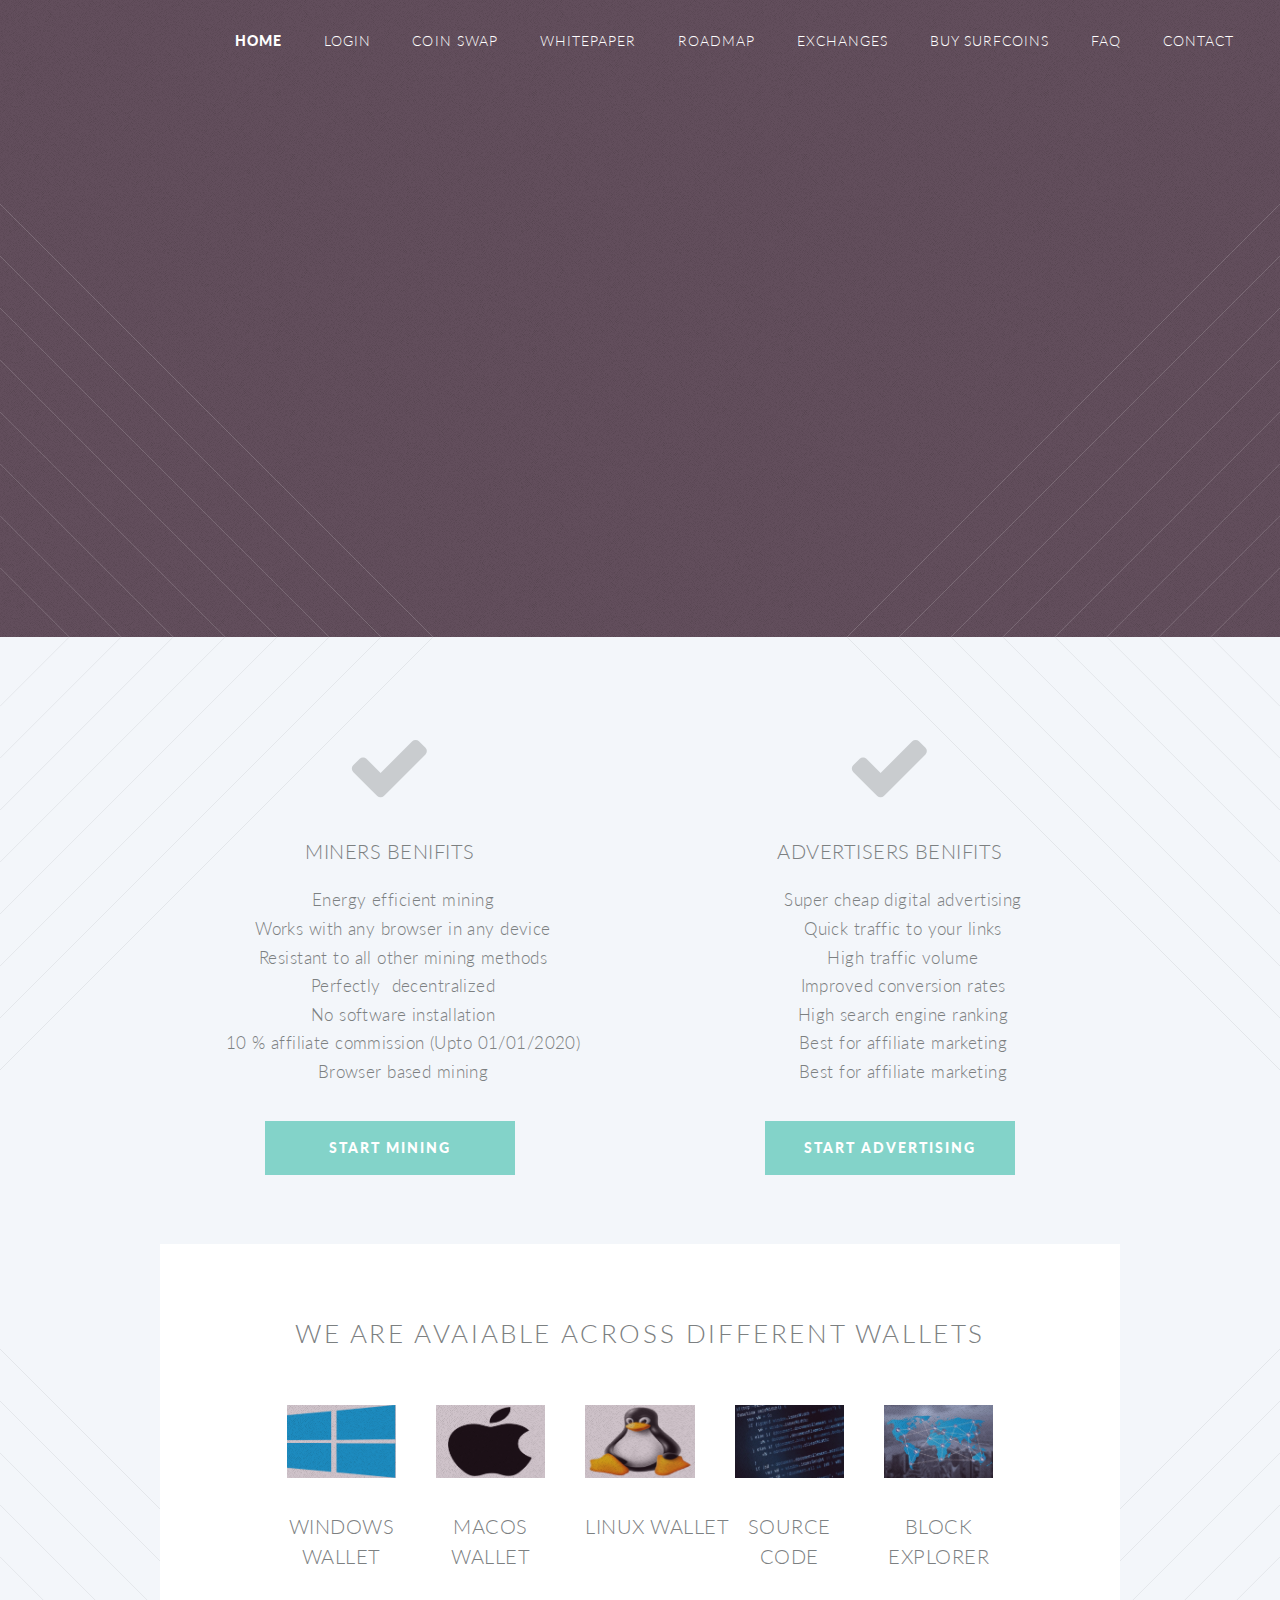
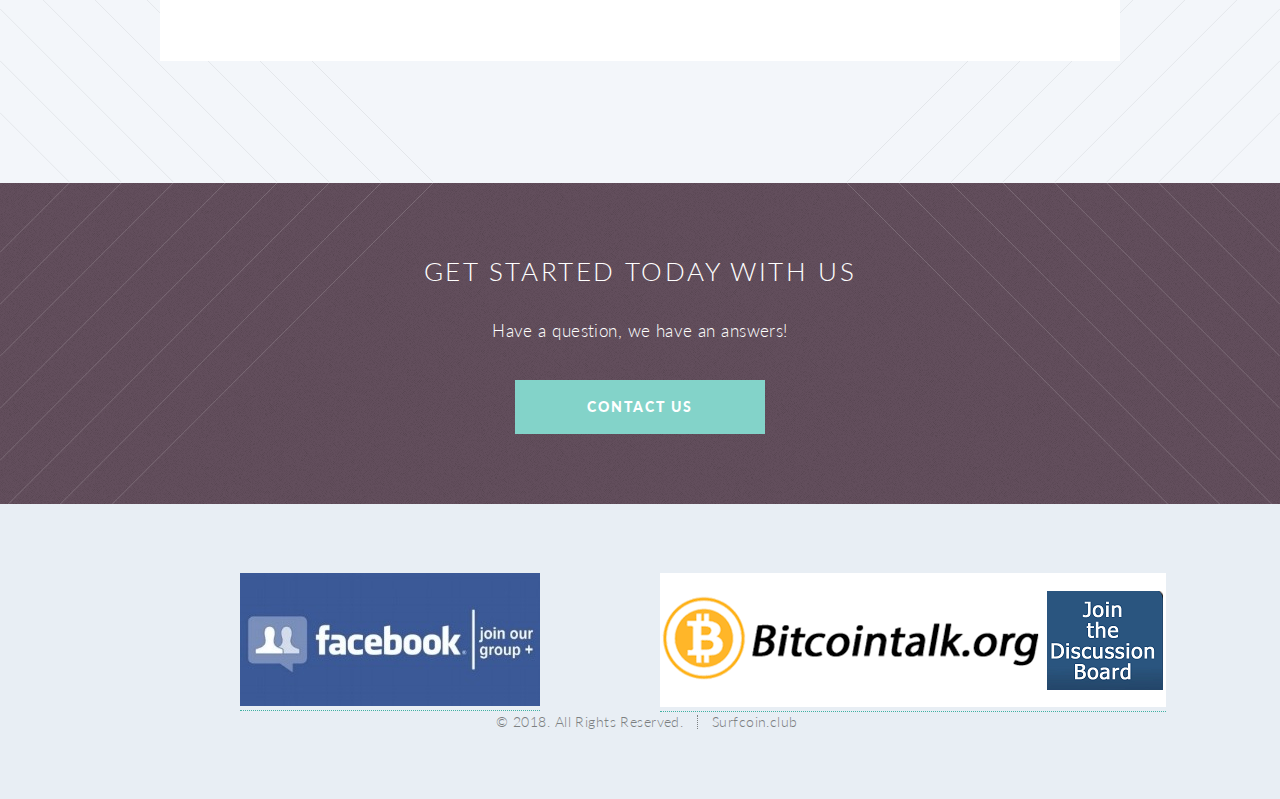
==== index.html @ aa642e66 "initial commit" ====
<!DOCTYPE HTML>
<!--
	Twenty by HTML5 UP
	html5up.net | @ajlkn
	Modified by https://github.com/vidhyav656
	Free for personal and commercial use under the CCA 3.0 license (html5up.net/license)
-->
<html>
	<head>
		<title>Home | Surfcoin</title>
		<meta charset="utf-8" />
		<meta name="viewport" content="width=device-width, initial-scale=1, user-scalable=no" />
		<link rel="stylesheet" href="assets/css/main.css" />
		<noscript><link rel="stylesheet" href="assets/css/noscript.css" /></noscript>
	</head>
	<body class="index is-preload">
		<div id="page-wrapper">

			<!-- Header -->
				<header id="header" class="alt">
					<h1 id="logo"></h1> 
					<nav id="nav">
						<ul>
							<li class="current"><a href="index.html">Home</a></li>
							<li><a href="https://coinminersurf.com/?_w=login" target="_blank">Login</a></li>
							<li><a href="https://www.likecoincurrency.com/coin-swap/" target="_blank">Coin Swap</a></li>
							<li><a href="#">Whitepaper</a></li>
							<li><a href="#">Roadmap</a></li>
							<li><a href="#">Exchanges</a></li>
							<li><a href="#">Buy Surfcoins</a></li>
							<li><a href="#">FAQ</a></li>
							<li><a href="contact.html">Contact</a></li>						
						</ul>
					</nav>
				</header>

			<!-- Banner -->
				<section id="banner">					
					<div class="inner">

						<header>
							<h1 id="logo"><a href="index.html"><img src="images/surfcoin.club-logo.png" alt="Surfcoin.club" style="width:130px ;height:130px"></a></h1> 
							<h2> Surfcoin </h2>
						</header>
						<p> Connecting billion doller advertising industry to
						<br />
						billion doller						
						<strong> cryptocurrency Industry  </strong> </p>						

					</div>

				</section>

			<!-- Main -->
				<article id="main">					

					<!-- One -->
						<section class="wrapper style1 container special">
							<div class="row">
								<div class="col-6 col-12-narrower">

									<section>
										<span class="icon featured fa-check"></span>
										<header>
											<h3> Miners Benifits </h3>
										</header>
										<ul style="list-style-type: none;">
											<li> Energy efficient mining </li>
											<li> Works with any browser in any device </li>
											<li> Resistant to all other mining methods </li>
											<li> Perfectly  decentralized </li>
											<li> No software installation </li>
											<li> 10 % affiliate commission (Upto 01/01/2020) </li>
											<li> Browser based mining </li>
										</ul>
										<ul class="buttons">
											<li><a href="https://coinminersurf.com/" class="button primary">Start Mining</a></li>							
										</ul>										
									</section>

								</div>
								<div class="col-6 col-12-narrower">

									<section>
										<span class="icon featured fa-check"></span>
										<header>
											<h3>Advertisers Benifits</h3>
										</header>
										<ul style="list-style-type: none;">
											<li> Super cheap digital advertising </li>
											<li> Quick traffic to your links </li>
											<li> High traffic volume </li>
											<li> Improved conversion rates </li>
											<li> High search engine ranking </li>
											<li> Best for affiliate marketing </li>
											<li> Best for affiliate marketing </li>											
										</ul>
										<ul class="buttons">
											<li><a href="https://coinminersurf.com/" class="button primary">Start Advertising</a></li>							
										</ul>
									</section>

								</div>								
							</div>
						</section>

					<!-- Two -->
						<section class="wrapper style3 container special">

							<header class="major">
								<h2>We are avaiable across different Wallets</h2>
							</header>

							<div class="row">
								<div class="col-1 col-12-narrower">
								</div>
								<div class="col-2 col-6-narrower">

									<section>
										<a href="#" class="image featured"><img src="images/windows.png" alt="" /></a>
										<header>
											<h3> Windows Wallet </h3>
										</header>										
									</section>

								</div>
								<div class="col-2 col-6-narrower">

									<section>
										<a href="#" class="image featured"><img src="images/macos.png" alt="" /></a>
										<header>
											<h3> MacOS Wallet </h3>
										</header>										
									</section>

								</div>
							
							
								<div class="col-2 col-6-narrower">

									<section>
										<a href="#" class="image featured"><img src="images/linux.png" alt="" /></a>
										<header>
											<h3> Linux Wallet </h3>
										</header>										
									</section>

								</div>
								<div class="col-2 col-6-narrower">

									<section>
										<a href="#" class="image featured"><img src="images/source-code.jpg" alt="" /></a>
										<header>
											<h3> Source Code </h3>
										</header>
									</section>

								</div>
							
							
								<div class="col-2 col-6-narrower">

									<section>
										<a href="https://explorer.surfcoin.club/" class="image featured"><img src="images/block-explorer.jpg" alt="" /></a>
										<header>
											<h3> Block Explorer </h3>
										</header>										
									</section>

								</div>	
								<div class="col-1 col-12-narrower">
								</div>							
							</div>						

						</section>

				</article>

			<!-- CTA -->
				<section id="cta">

					<header>
						<h2> Get started today with us</h2>
						<p> Have a question, we have an answers! </p>
					</header>
					<footer>
						<ul class="buttons">
							<li><a href="#" class="button primary">Contact Us</a></li>							
						</ul>
					</footer>

				</section>

			<!-- Footer -->
				<footer id="footer">
					<section class="container">
						<div class="row">
							<div class="col-6 col-6-narrower">
								<a href="https://www.facebook.com/groups/471361543215607/" target="_blank"><img src="images/join-facebook-group.jpg" alt="Join Our Facebook Group"></a>
							</div>

							<div class="col-6 col-6-narrower">
								<a href="https://bitcointalk.org/index.php?topic=5078617.0" target="_blank"><img src="images/discussion-group.png" alt="Discussion Group"></a>
							</div>
						</div>
					</section>
					<ul class="copyright">
						<li>&copy; 2018. All Rights Reserved. </li><li>Surfcoin.club</a></li>
					</ul>
				</footer>

		</div>

		<!-- Scripts -->
			<script src="assets/js/jquery.min.js"></script>
			<script src="assets/js/jquery.dropotron.min.js"></script>
			<script src="assets/js/jquery.scrolly.min.js"></script>
			<script src="assets/js/jquery.scrollex.min.js"></script>
			<script src="assets/js/browser.min.js"></script>
			<script src="assets/js/breakpoints.min.js"></script>
			<script src="assets/js/util.js"></script>
			<script src="assets/js/main.js"></script>

	</body>
</html>
---- assets/css/main.css ----
@import url("font-awesome.min.css");
@import url("https://fonts.googleapis.com/css?family=Lato:300,400,900");

/*
	Twenty by HTML5 UP
	html5up.net | @ajlkn
	Free for personal and commercial use under the CCA 3.0 license (html5up.net/license)
*/

html, body, div, span, applet, object,
iframe, h1, h2, h3, h4, h5, h6, p, blockquote,
pre, a, abbr, acronym, address, big, cite,
code, del, dfn, em, img, ins, kbd, q, s, samp,
small, strike, strong, sub, sup, tt, var, b,
u, i, center, dl, dt, dd, ol, ul, li, fieldset,
form, label, legend, table, caption, tbody,
tfoot, thead, tr, th, td, article, aside,
canvas, details, embed, figure, figcaption,
footer, header, hgroup, menu, nav, output, ruby,
section, summary, time, mark, audio, video {
	margin: 0;
	padding: 0;
	border: 0;
	font-size: 100%;
	font: inherit;
	vertical-align: baseline;}

article, aside, details, figcaption, figure,
footer, header, hgroup, menu, nav, section {
	display: block;}

body {
	line-height: 1;
}

ol, ul {
	list-style: none;
}

blockquote, q {
	quotes: none;
}

	blockquote:before, blockquote:after, q:before, q:after {
		content: '';
		content: none;
	}

table {
	border-collapse: collapse;
	border-spacing: 0;
}

body {
	-webkit-text-size-adjust: none;
}

mark {
	background-color: transparent;
	color: inherit;
}

input::-moz-focus-inner {
	border: 0;
	padding: 0;
}

input, select, textarea {
	-moz-appearance: none;
	-webkit-appearance: none;
	-ms-appearance: none;
	appearance: none;
}

/* Basic */

	html {
		box-sizing: border-box;
	}

	*, *:before, *:after {
		box-sizing: inherit;
	}

	body {
		background: #f3f6fa;
	}

		body.is-preload *, body.is-preload *:before, body.is-preload *:after {
			-moz-animation: none !important;
			-webkit-animation: none !important;
			-ms-animation: none !important;
			animation: none !important;
			-moz-transition: none !important;
			-webkit-transition: none !important;
			-ms-transition: none !important;
			transition: none !important;
		}

	body, input, select, textarea {
		color: #7c8081;
		font-family: 'Lato', sans-serif;
		font-size: 15pt;
		font-weight: 300;
		letter-spacing: 0.025em;
		line-height: 1.75em;
	}

	a {
		-moz-transition: color 0.2s ease-in-out, border-color 0.2s ease-in-out, background-color 0.2s ease-in-out;
		-webkit-transition: color 0.2s ease-in-out, border-color 0.2s ease-in-out, background-color 0.2s ease-in-out;
		-ms-transition: color 0.2s ease-in-out, border-color 0.2s ease-in-out, background-color 0.2s ease-in-out;
		transition: color 0.2s ease-in-out, border-color 0.2s ease-in-out, background-color 0.2s ease-in-out;
		color: #3fb1a3;
		text-decoration: none;
		border-bottom: dotted 1px;
	}

		a:hover {
			border-bottom-color: transparent;
		}

	strong, b {
		font-weight: 400;
	}

	p, ul, ol, dl, table, blockquote {
		margin: 0 0 2em 0;
	}

	h1, h2, h3, h4, h5, h6 {
		color: inherit;
		font-weight: 300;
		line-height: 1.75em;
		margin-bottom: 1em;
		text-transform: uppercase;
	}

		h1 a, h2 a, h3 a, h4 a, h5 a, h6 a {
			color: inherit;
			text-decoration: none;
			border: 0;
		}

	h2 {
		font-size: 1.5em;
		letter-spacing: 0.1em;
	}

	h3 {
		font-size: 1.15em;
		letter-spacing: 0.025em;
	}

	sub {
		font-size: 0.8em;
		position: relative;
		top: 0.5em;
	}

	sup {
		font-size: 0.8em;
		position: relative;
		top: -0.5em;
	}

	hr {
		border-top: solid 1px rgba(124, 128, 129, 0.2);
		border: 0;
		margin-bottom: 1.5em;
	}

	blockquote {
		border-left: solid 0.5em rgba(124, 128, 129, 0.2);
		font-style: italic;
		padding: 1em 0 1em 2em;
	}

/* Container */

	.container {
		margin: 0 auto;
		max-width: 100%;
		width: 1400px;
	}

		.container.medium {
			width: 1050px;
		}

		@media screen and (max-width: 1680px) {

			.container {
				width: 1200px;
			}

				.container.medium {
					width: 900px;
				}

		}

		@media screen and (max-width: 1280px) {

			.container {
				width: 960px;
			}

				.container.medium {
					width: 735px;
				}

		}

		@media screen and (max-width: 980px) {

			.container {
				width: 95%;
			}

				.container.medium {
					width: 71.25%;
				}

		}

		@media screen and (max-width: 840px) {

			.container {
				width: 95%;
			}

				.container.medium {
					width: 95%;
				}

		}

		@media screen and (max-width: 736px) {

			.container {
				width: 100%;
			}

				.container.medium {
					width: 100%;
				}

		}

/* Row */

	.row {
		display: flex;
		flex-wrap: wrap;
		box-sizing: border-box;
		align-items: stretch;
	}

		.row > * {
			box-sizing: border-box;
		}

		.row.gtr-uniform > * > :last-child {
			margin-bottom: 0;
		}

		.row.aln-left {
			justify-content: flex-start;
		}

		.row.aln-center {
			justify-content: center;
		}

		.row.aln-right {
			justify-content: flex-end;
		}

		.row.aln-top {
			align-items: flex-start;
		}

		.row.aln-middle {
			align-items: center;
		}

		.row.aln-bottom {
			align-items: flex-end;
		}

		.row > .imp {
			order: -1;
		}

		.row > .col-1 {
			width: 8.3333333333%;
		}

		.row > .off-1 {
			margin-left: 8.3333333333%;
		}

		.row > .col-2 {
			width: 16.6666666667%;
		}

		.row > .off-2 {
			margin-left: 16.6666666667%;
		}

		.row > .col-3 {
			width: 25%;
		}

		.row > .off-3 {
			margin-left: 25%;
		}

		.row > .col-4 {
			width: 33.3333333333%;
		}

		.row > .off-4 {
			margin-left: 33.3333333333%;
		}

		.row > .col-5 {
			width: 41.6666666667%;
		}

		.row > .off-5 {
			margin-left: 41.6666666667%;
		}

		.row > .col-6 {
			width: 50%;
		}

		.row > .off-6 {
			margin-left: 50%;
		}

		.row > .col-7 {
			width: 58.3333333333%;
		}

		.row > .off-7 {
			margin-left: 58.3333333333%;
		}

		.row > .col-8 {
			width: 66.6666666667%;
		}

		.row > .off-8 {
			margin-left: 66.6666666667%;
		}

		.row > .col-9 {
			width: 75%;
		}

		.row > .off-9 {
			margin-left: 75%;
		}

		.row > .col-10 {
			width: 83.3333333333%;
		}

		.row > .off-10 {
			margin-left: 83.3333333333%;
		}

		.row > .col-11 {
			width: 91.6666666667%;
		}

		.row > .off-11 {
			margin-left: 91.6666666667%;
		}

		.row > .col-12 {
			width: 100%;
		}

		.row > .off-12 {
			margin-left: 100%;
		}

		.row.gtr-0 {
			margin-top: 0px;
			margin-left: 0px;
		}

			.row.gtr-0 > * {
				padding: 0px 0 0 0px;
			}

			.row.gtr-0.gtr-uniform {
				margin-top: 0px;
			}

				.row.gtr-0.gtr-uniform > * {
					padding-top: 0px;
				}

		.row.gtr-25 {
			margin-top: -12.5px;
			margin-left: -12.5px;
		}

			.row.gtr-25 > * {
				padding: 12.5px 0 0 12.5px;
			}

			.row.gtr-25.gtr-uniform {
				margin-top: -12.5px;
			}

				.row.gtr-25.gtr-uniform > * {
					padding-top: 12.5px;
				}

		.row.gtr-50 {
			margin-top: -25px;
			margin-left: -25px;
		}

			.row.gtr-50 > * {
				padding: 25px 0 0 25px;
			}

			.row.gtr-50.gtr-uniform {
				margin-top: -25px;
			}

				.row.gtr-50.gtr-uniform > * {
					padding-top: 25px;
				}

		.row {
			margin-top: -50px;
			margin-left: -50px;
		}

			.row > * {
				padding: 50px 0 0 50px;
			}

			.row.gtr-uniform {
				margin-top: -50px;
			}

				.row.gtr-uniform > * {
					padding-top: 50px;
				}

		.row.gtr-150 {
			margin-top: -75px;
			margin-left: -75px;
		}

			.row.gtr-150 > * {
				padding: 75px 0 0 75px;
			}

			.row.gtr-150.gtr-uniform {
				margin-top: -75px;
			}

				.row.gtr-150.gtr-uniform > * {
					padding-top: 75px;
				}

		.row.gtr-200 {
			margin-top: -100px;
			margin-left: -100px;
		}

			.row.gtr-200 > * {
				padding: 100px 0 0 100px;
			}

			.row.gtr-200.gtr-uniform {
				margin-top: -100px;
			}

				.row.gtr-200.gtr-uniform > * {
					padding-top: 100px;
				}

		@media screen and (max-width: 1680px) {

			.row {
				display: flex;
				flex-wrap: wrap;
				box-sizing: border-box;
				align-items: stretch;
			}

				.row > * {
					box-sizing: border-box;
				}

				.row.gtr-uniform > * > :last-child {
					margin-bottom: 0;
				}

				.row.aln-left {
					justify-content: flex-start;
				}

				.row.aln-center {
					justify-content: center;
				}

				.row.aln-right {
					justify-content: flex-end;
				}

				.row.aln-top {
					align-items: flex-start;
				}

				.row.aln-middle {
					align-items: center;
				}

				.row.aln-bottom {
					align-items: flex-end;
				}

				.row > .imp-wide {
					order: -1;
				}

				.row > .col-1-wide {
					width: 8.3333333333%;
				}

				.row > .off-1-wide {
					margin-left: 8.3333333333%;
				}

				.row > .col-2-wide {
					width: 16.6666666667%;
				}

				.row > .off-2-wide {
					margin-left: 16.6666666667%;
				}

				.row > .col-3-wide {
					width: 25%;
				}

				.row > .off-3-wide {
					margin-left: 25%;
				}

				.row > .col-4-wide {
					width: 33.3333333333%;
				}

				.row > .off-4-wide {
					margin-left: 33.3333333333%;
				}

				.row > .col-5-wide {
					width: 41.6666666667%;
				}

				.row > .off-5-wide {
					margin-left: 41.6666666667%;
				}

				.row > .col-6-wide {
					width: 50%;
				}

				.row > .off-6-wide {
					margin-left: 50%;
				}

				.row > .col-7-wide {
					width: 58.3333333333%;
				}

				.row > .off-7-wide {
					margin-left: 58.3333333333%;
				}

				.row > .col-8-wide {
					width: 66.6666666667%;
				}

				.row > .off-8-wide {
					margin-left: 66.6666666667%;
				}

				.row > .col-9-wide {
					width: 75%;
				}

				.row > .off-9-wide {
					margin-left: 75%;
				}

				.row > .col-10-wide {
					width: 83.3333333333%;
				}

				.row > .off-10-wide {
					margin-left: 83.3333333333%;
				}

				.row > .col-11-wide {
					width: 91.6666666667%;
				}

				.row > .off-11-wide {
					margin-left: 91.6666666667%;
				}

				.row > .col-12-wide {
					width: 100%;
				}

				.row > .off-12-wide {
					margin-left: 100%;
				}

				.row.gtr-0 {
					margin-top: 0px;
					margin-left: 0px;
				}

					.row.gtr-0 > * {
						padding: 0px 0 0 0px;
					}

					.row.gtr-0.gtr-uniform {
						margin-top: 0px;
					}

						.row.gtr-0.gtr-uniform > * {
							padding-top: 0px;
						}

				.row.gtr-25 {
					margin-top: -10px;
					margin-left: -10px;
				}

					.row.gtr-25 > * {
						padding: 10px 0 0 10px;
					}

					.row.gtr-25.gtr-uniform {
						margin-top: -10px;
					}

						.row.gtr-25.gtr-uniform > * {
							padding-top: 10px;
						}

				.row.gtr-50 {
					margin-top: -20px;
					margin-left: -20px;
				}

					.row.gtr-50 > * {
						padding: 20px 0 0 20px;
					}

					.row.gtr-50.gtr-uniform {
						margin-top: -20px;
					}

						.row.gtr-50.gtr-uniform > * {
							padding-top: 20px;
						}

				.row {
					margin-top: -40px;
					margin-left: -40px;
				}

					.row > * {
						padding: 40px 0 0 40px;
					}

					.row.gtr-uniform {
						margin-top: -40px;
					}

						.row.gtr-uniform > * {
							padding-top: 40px;
						}

				.row.gtr-150 {
					margin-top: -60px;
					margin-left: -60px;
				}

					.row.gtr-150 > * {
						padding: 60px 0 0 60px;
					}

					.row.gtr-150.gtr-uniform {
						margin-top: -60px;
					}

						.row.gtr-150.gtr-uniform > * {
							padding-top: 60px;
						}

				.row.gtr-200 {
					margin-top: -80px;
					margin-left: -80px;
				}

					.row.gtr-200 > * {
						padding: 80px 0 0 80px;
					}

					.row.gtr-200.gtr-uniform {
						margin-top: -80px;
					}

						.row.gtr-200.gtr-uniform > * {
							padding-top: 80px;
						}

		}

		@media screen and (max-width: 1280px) {

			.row {
				display: flex;
				flex-wrap: wrap;
				box-sizing: border-box;
				align-items: stretch;
			}

				.row > * {
					box-sizing: border-box;
				}

				.row.gtr-uniform > * > :last-child {
					margin-bottom: 0;
				}

				.row.aln-left {
					justify-content: flex-start;
				}

				.row.aln-center {
					justify-content: center;
				}

				.row.aln-right {
					justify-content: flex-end;
				}

				.row.aln-top {
					align-items: flex-start;
				}

				.row.aln-middle {
					align-items: center;
				}

				.row.aln-bottom {
					align-items: flex-end;
				}

				.row > .imp-normal {
					order: -1;
				}

				.row > .col-1-normal {
					width: 8.3333333333%;
				}

				.row > .off-1-normal {
					margin-left: 8.3333333333%;
				}

				.row > .col-2-normal {
					width: 16.6666666667%;
				}

				.row > .off-2-normal {
					margin-left: 16.6666666667%;
				}

				.row > .col-3-normal {
					width: 25%;
				}

				.row > .off-3-normal {
					margin-left: 25%;
				}

				.row > .col-4-normal {
					width: 33.3333333333%;
				}

				.row > .off-4-normal {
					margin-left: 33.3333333333%;
				}

				.row > .col-5-normal {
					width: 41.6666666667%;
				}

				.row > .off-5-normal {
					margin-left: 41.6666666667%;
				}

				.row > .col-6-normal {
					width: 50%;
				}

				.row > .off-6-normal {
					margin-left: 50%;
				}

				.row > .col-7-normal {
					width: 58.3333333333%;
				}

				.row > .off-7-normal {
					margin-left: 58.3333333333%;
				}

				.row > .col-8-normal {
					width: 66.6666666667%;
				}

				.row > .off-8-normal {
					margin-left: 66.6666666667%;
				}

				.row > .col-9-normal {
					width: 75%;
				}

				.row > .off-9-normal {
					margin-left: 75%;
				}

				.row > .col-10-normal {
					width: 83.3333333333%;
				}

				.row > .off-10-normal {
					margin-left: 83.3333333333%;
				}

				.row > .col-11-normal {
					width: 91.6666666667%;
				}

				.row > .off-11-normal {
					margin-left: 91.6666666667%;
				}

				.row > .col-12-normal {
					width: 100%;
				}

				.row > .off-12-normal {
					margin-left: 100%;
				}

				.row.gtr-0 {
					margin-top: 0px;
					margin-left: 0px;
				}

					.row.gtr-0 > * {
						padding: 0px 0 0 0px;
					}

					.row.gtr-0.gtr-uniform {
						margin-top: 0px;
					}

						.row.gtr-0.gtr-uniform > * {
							padding-top: 0px;
						}

				.row.gtr-25 {
					margin-top: -10px;
					margin-left: -10px;
				}

					.row.gtr-25 > * {
						padding: 10px 0 0 10px;
					}

					.row.gtr-25.gtr-uniform {
						margin-top: -10px;
					}

						.row.gtr-25.gtr-uniform > * {
							padding-top: 10px;
						}

				.row.gtr-50 {
					margin-top: -20px;
					margin-left: -20px;
				}

					.row.gtr-50 > * {
						padding: 20px 0 0 20px;
					}

					.row.gtr-50.gtr-uniform {
						margin-top: -20px;
					}

						.row.gtr-50.gtr-uniform > * {
							padding-top: 20px;
						}

				.row {
					margin-top: -40px;
					margin-left: -40px;
				}

					.row > * {
						padding: 40px 0 0 40px;
					}

					.row.gtr-uniform {
						margin-top: -40px;
					}

						.row.gtr-uniform > * {
							padding-top: 40px;
						}

				.row.gtr-150 {
					margin-top: -60px;
					margin-left: -60px;
				}

					.row.gtr-150 > * {
						padding: 60px 0 0 60px;
					}

					.row.gtr-150.gtr-uniform {
						margin-top: -60px;
					}

						.row.gtr-150.gtr-uniform > * {
							padding-top: 60px;
						}

				.row.gtr-200 {
					margin-top: -80px;
					margin-left: -80px;
				}

					.row.gtr-200 > * {
						padding: 80px 0 0 80px;
					}

					.row.gtr-200.gtr-uniform {
						margin-top: -80px;
					}

						.row.gtr-200.gtr-uniform > * {
							padding-top: 80px;
						}

		}

		@media screen and (max-width: 980px) {

			.row {
				display: flex;
				flex-wrap: wrap;
				box-sizing: border-box;
				align-items: stretch;
			}

				.row > * {
					box-sizing: border-box;
				}

				.row.gtr-uniform > * > :last-child {
					margin-bottom: 0;
				}

				.row.aln-left {
					justify-content: flex-start;
				}

				.row.aln-center {
					justify-content: center;
				}

				.row.aln-right {
					justify-content: flex-end;
				}

				.row.aln-top {
					align-items: flex-start;
				}

				.row.aln-middle {
					align-items: center;
				}

				.row.aln-bottom {
					align-items: flex-end;
				}

				.row > .imp-narrow {
					order: -1;
				}

				.row > .col-1-narrow {
					width: 8.3333333333%;
				}

				.row > .off-1-narrow {
					margin-left: 8.3333333333%;
				}

				.row > .col-2-narrow {
					width: 16.6666666667%;
				}

				.row > .off-2-narrow {
					margin-left: 16.6666666667%;
				}

				.row > .col-3-narrow {
					width: 25%;
				}

				.row > .off-3-narrow {
					margin-left: 25%;
				}

				.row > .col-4-narrow {
					width: 33.3333333333%;
				}

				.row > .off-4-narrow {
					margin-left: 33.3333333333%;
				}

				.row > .col-5-narrow {
					width: 41.6666666667%;
				}

				.row > .off-5-narrow {
					margin-left: 41.6666666667%;
				}

				.row > .col-6-narrow {
					width: 50%;
				}

				.row > .off-6-narrow {
					margin-left: 50%;
				}

				.row > .col-7-narrow {
					width: 58.3333333333%;
				}

				.row > .off-7-narrow {
					margin-left: 58.3333333333%;
				}

				.row > .col-8-narrow {
					width: 66.6666666667%;
				}

				.row > .off-8-narrow {
					margin-left: 66.6666666667%;
				}

				.row > .col-9-narrow {
					width: 75%;
				}

				.row > .off-9-narrow {
					margin-left: 75%;
				}

				.row > .col-10-narrow {
					width: 83.3333333333%;
				}

				.row > .off-10-narrow {
					margin-left: 83.3333333333%;
				}

				.row > .col-11-narrow {
					width: 91.6666666667%;
				}

				.row > .off-11-narrow {
					margin-left: 91.6666666667%;
				}

				.row > .col-12-narrow {
					width: 100%;
				}

				.row > .off-12-narrow {
					margin-left: 100%;
				}

				.row.gtr-0 {
					margin-top: 0px;
					margin-left: 0px;
				}

					.row.gtr-0 > * {
						padding: 0px 0 0 0px;
					}

					.row.gtr-0.gtr-uniform {
						margin-top: 0px;
					}

						.row.gtr-0.gtr-uniform > * {
							padding-top: 0px;
						}

				.row.gtr-25 {
					margin-top: -7.5px;
					margin-left: -7.5px;
				}

					.row.gtr-25 > * {
						padding: 7.5px 0 0 7.5px;
					}

					.row.gtr-25.gtr-uniform {
						margin-top: -7.5px;
					}

						.row.gtr-25.gtr-uniform > * {
							padding-top: 7.5px;
						}

				.row.gtr-50 {
					margin-top: -15px;
					margin-left: -15px;
				}

					.row.gtr-50 > * {
						padding: 15px 0 0 15px;
					}

					.row.gtr-50.gtr-uniform {
						margin-top: -15px;
					}

						.row.gtr-50.gtr-uniform > * {
							padding-top: 15px;
						}

				.row {
					margin-top: -30px;
					margin-left: -30px;
				}

					.row > * {
						padding: 30px 0 0 30px;
					}

					.row.gtr-uniform {
						margin-top: -30px;
					}

						.row.gtr-uniform > * {
							padding-top: 30px;
						}

				.row.gtr-150 {
					margin-top: -45px;
					margin-left: -45px;
				}

					.row.gtr-150 > * {
						padding: 45px 0 0 45px;
					}

					.row.gtr-150.gtr-uniform {
						margin-top: -45px;
					}

						.row.gtr-150.gtr-uniform > * {
							padding-top: 45px;
						}

				.row.gtr-200 {
					margin-top: -60px;
					margin-left: -60px;
				}

					.row.gtr-200 > * {
						padding: 60px 0 0 60px;
					}

					.row.gtr-200.gtr-uniform {
						margin-top: -60px;
					}

						.row.gtr-200.gtr-uniform > * {
							padding-top: 60px;
						}

		}

		@media screen and (max-width: 840px) {

			.row {
				display: flex;
				flex-wrap: wrap;
				box-sizing: border-box;
				align-items: stretch;
			}

				.row > * {
					box-sizing: border-box;
				}

				.row.gtr-uniform > * > :last-child {
					margin-bottom: 0;
				}

				.row.aln-left {
					justify-content: flex-start;
				}

				.row.aln-center {
					justify-content: center;
				}

				.row.aln-right {
					justify-content: flex-end;
				}

				.row.aln-top {
					align-items: flex-start;
				}

				.row.aln-middle {
					align-items: center;
				}

				.row.aln-bottom {
					align-items: flex-end;
				}

				.row > .imp-narrower {
					order: -1;
				}

				.row > .col-1-narrower {
					width: 8.3333333333%;
				}

				.row > .off-1-narrower {
					margin-left: 8.3333333333%;
				}

				.row > .col-2-narrower {
					width: 16.6666666667%;
				}

				.row > .off-2-narrower {
					margin-left: 16.6666666667%;
				}

				.row > .col-3-narrower {
					width: 25%;
				}

				.row > .off-3-narrower {
					margin-left: 25%;
				}

				.row > .col-4-narrower {
					width: 33.3333333333%;
				}

				.row > .off-4-narrower {
					margin-left: 33.3333333333%;
				}

				.row > .col-5-narrower {
					width: 41.6666666667%;
				}

				.row > .off-5-narrower {
					margin-left: 41.6666666667%;
				}

				.row > .col-6-narrower {
					width: 50%;
				}

				.row > .off-6-narrower {
					margin-left: 50%;
				}

				.row > .col-7-narrower {
					width: 58.3333333333%;
				}

				.row > .off-7-narrower {
					margin-left: 58.3333333333%;
				}

				.row > .col-8-narrower {
					width: 66.6666666667%;
				}

				.row > .off-8-narrower {
					margin-left: 66.6666666667%;
				}

				.row > .col-9-narrower {
					width: 75%;
				}

				.row > .off-9-narrower {
					margin-left: 75%;
				}

				.row > .col-10-narrower {
					width: 83.3333333333%;
				}

				.row > .off-10-narrower {
					margin-left: 83.3333333333%;
				}

				.row > .col-11-narrower {
					width: 91.6666666667%;
				}

				.row > .off-11-narrower {
					margin-left: 91.6666666667%;
				}

				.row > .col-12-narrower {
					width: 100%;
				}

				.row > .off-12-narrower {
					margin-left: 100%;
				}

				.row.gtr-0 {
					margin-top: 0px;
					margin-left: 0px;
				}

					.row.gtr-0 > * {
						padding: 0px 0 0 0px;
					}

					.row.gtr-0.gtr-uniform {
						margin-top: 0px;
					}

						.row.gtr-0.gtr-uniform > * {
							padding-top: 0px;
						}

				.row.gtr-25 {
					margin-top: -7.5px;
					margin-left: -7.5px;
				}

					.row.gtr-25 > * {
						padding: 7.5px 0 0 7.5px;
					}

					.row.gtr-25.gtr-uniform {
						margin-top: -7.5px;
					}

						.row.gtr-25.gtr-uniform > * {
							padding-top: 7.5px;
						}

				.row.gtr-50 {
					margin-top: -15px;
					margin-left: -15px;
				}

					.row.gtr-50 > * {
						padding: 15px 0 0 15px;
					}

					.row.gtr-50.gtr-uniform {
						margin-top: -15px;
					}

						.row.gtr-50.gtr-uniform > * {
							padding-top: 15px;
						}

				.row {
					margin-top: -30px;
					margin-left: -30px;
				}

					.row > * {
						padding: 30px 0 0 30px;
					}

					.row.gtr-uniform {
						margin-top: -30px;
					}

						.row.gtr-uniform > * {
							padding-top: 30px;
						}

				.row.gtr-150 {
					margin-top: -45px;
					margin-left: -45px;
				}

					.row.gtr-150 > * {
						padding: 45px 0 0 45px;
					}

					.row.gtr-150.gtr-uniform {
						margin-top: -45px;
					}

						.row.gtr-150.gtr-uniform > * {
							padding-top: 45px;
						}

				.row.gtr-200 {
					margin-top: -60px;
					margin-left: -60px;
				}

					.row.gtr-200 > * {
						padding: 60px 0 0 60px;
					}

					.row.gtr-200.gtr-uniform {
						margin-top: -60px;
					}

						.row.gtr-200.gtr-uniform > * {
							padding-top: 60px;
						}

		}

		@media screen and (max-width: 736px) {

			.row {
				display: flex;
				flex-wrap: wrap;
				box-sizing: border-box;
				align-items: stretch;
			}

				.row > * {
					box-sizing: border-box;
				}

				.row.gtr-uniform > * > :last-child {
					margin-bottom: 0;
				}

				.row.aln-left {
					justify-content: flex-start;
				}

				.row.aln-center {
					justify-content: center;
				}

				.row.aln-right {
					justify-content: flex-end;
				}

				.row.aln-top {
					align-items: flex-start;
				}

				.row.aln-middle {
					align-items: center;
				}

				.row.aln-bottom {
					align-items: flex-end;
				}

				.row > .imp-mobile {
					order: -1;
				}

				.row > .col-1-mobile {
					width: 8.3333333333%;
				}

				.row > .off-1-mobile {
					margin-left: 8.3333333333%;
				}

				.row > .col-2-mobile {
					width: 16.6666666667%;
				}

				.row > .off-2-mobile {
					margin-left: 16.6666666667%;
				}

				.row > .col-3-mobile {
					width: 25%;
				}

				.row > .off-3-mobile {
					margin-left: 25%;
				}

				.row > .col-4-mobile {
					width: 33.3333333333%;
				}

				.row > .off-4-mobile {
					margin-left: 33.3333333333%;
				}

				.row > .col-5-mobile {
					width: 41.6666666667%;
				}

				.row > .off-5-mobile {
					margin-left: 41.6666666667%;
				}

				.row > .col-6-mobile {
					width: 50%;
				}

				.row > .off-6-mobile {
					margin-left: 50%;
				}

				.row > .col-7-mobile {
					width: 58.3333333333%;
				}

				.row > .off-7-mobile {
					margin-left: 58.3333333333%;
				}

				.row > .col-8-mobile {
					width: 66.6666666667%;
				}

				.row > .off-8-mobile {
					margin-left: 66.6666666667%;
				}

				.row > .col-9-mobile {
					width: 75%;
				}

				.row > .off-9-mobile {
					margin-left: 75%;
				}

				.row > .col-10-mobile {
					width: 83.3333333333%;
				}

				.row > .off-10-mobile {
					margin-left: 83.3333333333%;
				}

				.row > .col-11-mobile {
					width: 91.6666666667%;
				}

				.row > .off-11-mobile {
					margin-left: 91.6666666667%;
				}

				.row > .col-12-mobile {
					width: 100%;
				}

				.row > .off-12-mobile {
					margin-left: 100%;
				}

				.row.gtr-0 {
					margin-top: 0px;
					margin-left: 0px;
				}

					.row.gtr-0 > * {
						padding: 0px 0 0 0px;
					}

					.row.gtr-0.gtr-uniform {
						margin-top: 0px;
					}

						.row.gtr-0.gtr-uniform > * {
							padding-top: 0px;
						}

				.row.gtr-25 {
					margin-top: -7.5px;
					margin-left: -7.5px;
				}

					.row.gtr-25 > * {
						padding: 7.5px 0 0 7.5px;
					}

					.row.gtr-25.gtr-uniform {
						margin-top: -7.5px;
					}

						.row.gtr-25.gtr-uniform > * {
							padding-top: 7.5px;
						}

				.row.gtr-50 {
					margin-top: -15px;
					margin-left: -15px;
				}

					.row.gtr-50 > * {
						padding: 15px 0 0 15px;
					}

					.row.gtr-50.gtr-uniform {
						margin-top: -15px;
					}

						.row.gtr-50.gtr-uniform > * {
							padding-top: 15px;
						}

				.row {
					margin-top: -30px;
					margin-left: -30px;
				}

					.row > * {
						padding: 30px 0 0 30px;
					}

					.row.gtr-uniform {
						margin-top: -30px;
					}

						.row.gtr-uniform > * {
							padding-top: 30px;
						}

				.row.gtr-150 {
					margin-top: -45px;
					margin-left: -45px;
				}

					.row.gtr-150 > * {
						padding: 45px 0 0 45px;
					}

					.row.gtr-150.gtr-uniform {
						margin-top: -45px;
					}

						.row.gtr-150.gtr-uniform > * {
							padding-top: 45px;
						}

				.row.gtr-200 {
					margin-top: -60px;
					margin-left: -60px;
				}

					.row.gtr-200 > * {
						padding: 60px 0 0 60px;
					}

					.row.gtr-200.gtr-uniform {
						margin-top: -60px;
					}

						.row.gtr-200.gtr-uniform > * {
							padding-top: 60px;
						}

		}

/* Section/Article */

	section.special, article.special {
		text-align: center;
	}

	header.major {
		padding-bottom: 2em;
	}

	header.special {
		margin-bottom: 5em;
		padding-top: 7em;
		position: relative;
		text-align: center;
	}

		header.special:before, header.special:after {
			border-bottom: solid 1.5px;
			border-top: solid 1.5px;
			content: '';
			height: 7px;
			opacity: 0.1;
			position: absolute;
			top: 1.75em;
			width: 43%;
		}

		header.special:before {
			left: 0;
		}

		header.special:after {
			right: 0;
		}

		header.special h2 {
			margin-bottom: 0;
		}

		header.special h2 + p {
			margin-bottom: 0;
			padding-top: 1.5em;
		}

		header.special .icon {
			cursor: default;
			height: 7em;
			left: 0;
			position: absolute;
			text-align: center;
			top: 1em;
			width: 100%;
		}

			header.special .icon:before {
				font-size: 3.5em;
				opacity: 0.35;
			}

	footer > :last-child {
		margin-bottom: 0;
	}

	footer.major {
		padding-top: 3em;
	}

/* Form */

	input[type="text"],
	input[type="password"],
	input[type="email"],
	textarea {
		-moz-transition: background-color 0.2s ease-in-out, border-color 0.2s ease-in-out;
		-webkit-transition: background-color 0.2s ease-in-out, border-color 0.2s ease-in-out;
		-ms-transition: background-color 0.2s ease-in-out, border-color 0.2s ease-in-out;
		transition: background-color 0.2s ease-in-out, border-color 0.2s ease-in-out;
		-moz-appearance: none;
		-webkit-appearance: none;
		-ms-appearance: none;
		appearance: none;
		background: none;
		border: solid 1px rgba(124, 128, 129, 0.2);
		border-radius: 0;
		color: inherit;
		display: block;
		padding: 0.75em;
		text-decoration: none;
		width: 100%;
		outline: 0;
	}

		input[type="text"]:focus,
		input[type="password"]:focus,
		input[type="email"]:focus,
		textarea:focus {
			border-color: #83d3c9;
		}

	input[type="text"],
	input[type="password"],
	input[type="email"] {
		line-height: 1em;
	}

	::-webkit-input-placeholder {
		color: inherit;
		opacity: 0.5;
		position: relative;
		top: 3px;
	}

	:-moz-placeholder {
		color: inherit;
		opacity: 0.5;
	}

	::-moz-placeholder {
		color: inherit;
		opacity: 0.5;
	}

	:-ms-input-placeholder {
		color: inherit;
		opacity: 0.5;
	}

/* Image */

	.image {
		border: 0;
		position: relative;
	}

		.image:before {
			background: url("images/overlay.png");
			content: '';
			height: 100%;
			left: 0;
			position: absolute;
			top: 0;
			width: 100%;
		}

		.image.fit {
			display: block;
		}

			.image.fit img {
				display: block;
				width: 100%;
			}

		.image.featured {
			display: block;
			margin: 0 0 2em 0;
		}

			.image.featured img {
				display: block;
				width: 100%;
			}

/* Icon */

	.icon {
		text-decoration: none;
		position: relative;
	}

		.icon:before {
			-moz-osx-font-smoothing: grayscale;
			-webkit-font-smoothing: antialiased;
			font-family: FontAwesome;
			font-style: normal;
			font-weight: normal;
			text-transform: none !important;
		}

		.icon.circle {
			-moz-transition: all 0.2s ease-in-out;
			-webkit-transition: all 0.2s ease-in-out;
			-ms-transition: all 0.2s ease-in-out;
			transition: all 0.2s ease-in-out;
			border: 0;
			border-radius: 100%;
			display: inline-block;
			font-size: 1.25em;
			height: 2.25em;
			left: 0;
			line-height: 2.25em;
			text-align: center;
			text-decoration: none;
			top: 0;
			width: 2.25em;
		}

			.icon.circle:hover {
				top: -0.2em;
			}

			.icon.circle.fa-twitter {
				background: #70aecd;
				color: #fff;
			}

				.icon.circle.fa-twitter:hover {
					background: #7fb7d2;
				}

			.icon.circle.fa-facebook {
				background: #7490c3;
				color: #fff;
			}

				.icon.circle.fa-facebook:hover {
					background: #829bc9;
				}

			.icon.circle.fa-google-plus {
				background: #db6b67;
				color: #fff;
			}

				.icon.circle.fa-google-plus:hover {
					background: #df7b77;
				}

			.icon.circle.fa-github {
				background: #dcad8b;
				color: #fff;
			}

				.icon.circle.fa-github:hover {
					background: #e1b89b;
				}

			.icon.circle.fa-dribbble {
				background: #da83ae;
				color: #fff;
			}

				.icon.circle.fa-dribbble:hover {
					background: #df93b8;
				}

		.icon.featured {
			cursor: default;
			display: block;
			margin: 0 0 1.5em 0;
			opacity: 0.35;
			text-align: center;
		}

			.icon.featured:before {
				font-size: 5em;
				line-height: 1em;
			}

		.icon > .label {
			display: none;
		}

/* List */

	ol {
		list-style: decimal;
		padding-left: 1.25em;
	}

		ol li {
			padding-left: 0.25em;
		}

	ul {
		list-style: disc;
		padding-left: 1em;
	}

		ul li {
			padding-left: 0.5em;
		}

/* Icons */

	ul.icons {
		list-style: none;
		padding-left: 0;
		cursor: default;
	}

		ul.icons li {
			display: inline-block;
			line-height: 1em;
			padding-left: 0.5em;
		}

			ul.icons li:first-child {
				padding-left: 0;
			}

/* Featured Icons */

	ul.featured-icons {
		cursor: default;
		margin: -0.75em 0 0 0;
		opacity: 0.35;
		overflow: hidden;
		position: relative;
		list-style: none;
		padding-left: 0;
	}

		ul.featured-icons li {
			display: block;
			float: left;
			text-align: center;
			width: 50%;
			padding-left: 0;
		}

			ul.featured-icons li .icon {
				display: inline-block;
				font-size: 6.25em;
				height: 1.25em;
				line-height: 1.25em;
				width: 1em;
			}

/* Buttons */

	ul.buttons {
		cursor: default;
		list-style: none;
		padding-left: 0;
	}

		ul.buttons:last-child {
			margin-bottom: 0;
		}

		ul.buttons li {
			display: inline-block;
			padding: 0 0 0 1.5em;
		}

			ul.buttons li:first-child {
				padding: 0;
			}

		ul.buttons.stacked li {
			display: block;
			padding: 1.5em 0 0 0;
		}

			ul.buttons.stacked li:first-child {
				padding: 0;
			}

/* Table */

	table {
		width: 100%;
	}

		table.default {
			width: 100%;
		}

			table.default tbody tr {
				border-bottom: solid 1px rgba(124, 128, 129, 0.2);
			}

			table.default td {
				padding: 0.5em 1em 0.5em 1em;
			}

			table.default th {
				font-weight: 400;
				padding: 0.5em 1em 0.5em 1em;
				text-align: left;
			}

			table.default thead {
				background: #7c8081;
				color: #fff;
			}

/* Button */

	input[type="button"],
	input[type="submit"],
	input[type="reset"],
	button,
	.button {
		-moz-appearance: none;
		-webkit-appearance: none;
		-ms-appearance: none;
		appearance: none;
		-moz-transition: color 0.2s ease-in-out, border-color 0.2s ease-in-out, background-color 0.2s ease-in-out;
		-webkit-transition: color 0.2s ease-in-out, border-color 0.2s ease-in-out, background-color 0.2s ease-in-out;
		-ms-transition: color 0.2s ease-in-out, border-color 0.2s ease-in-out, background-color 0.2s ease-in-out;
		transition: color 0.2s ease-in-out, border-color 0.2s ease-in-out, background-color 0.2s ease-in-out;
		background: none;
		border: solid 1px;
		border-radius: 0;
		color: inherit;
		cursor: pointer;
		display: inline-block;
		font-size: 0.8em;
		font-weight: 900;
		letter-spacing: 2px;
		min-width: 18em;
		padding: 0 0.75em;
		line-height: 3.75em;
		text-align: center;
		text-decoration: none;
		text-transform: uppercase;
	}

		input[type="button"]:hover,
		input[type="submit"]:hover,
		input[type="reset"]:hover,
		button:hover,
		.button:hover {
			background: rgba(188, 202, 206, 0.15);
			border-color: inherit;
		}

		input[type="button"].primary,
		input[type="submit"].primary,
		input[type="reset"].primary,
		button.primary,
		.button.primary {
			background: #83d3c9;
			border-color: #83d3c9;
			color: #fff !important;
		}

			input[type="button"].primary:hover,
			input[type="submit"].primary:hover,
			input[type="reset"].primary:hover,
			button.primary:hover,
			.button.primary:hover {
				background: #96dad1 !important;
				border-color: #96dad1 !important;
			}

		input[type="button"].fit,
		input[type="submit"].fit,
		input[type="reset"].fit,
		button.fit,
		.button.fit {
			width: 100%;
		}

		input[type="button"].small,
		input[type="submit"].small,
		input[type="reset"].small,
		button.small,
		.button.small {
			font-size: 0.7em;
			min-width: 14em;
			padding: 0.5em 0;
		}

/* Wrapper */

	.wrapper {
		margin-bottom: 5em;
		padding: 5em;
	}

		.wrapper.style1 {
			padding: 0;
		}

		.wrapper.style2 {
			background-color: #83d3c9;
			background-image: url("images/light-bl.svg"), url("images/light-br.svg");
			background-position: bottom left, bottom right;
			background-repeat: no-repeat, no-repeat;
			background-size: 25em, 25em;
			color: #fff;
		}

			.wrapper.style2 input[type="button"]:hover,
			.wrapper.style2 input[type="submit"]:hover,
			.wrapper.style2 input[type="reset"]:hover,
			.wrapper.style2 button:hover,
			.wrapper.style2 .button:hover {
				background: rgba(255, 255, 255, 0.15) !important;
			}

			.wrapper.style2 input[type="button"].primary,
			.wrapper.style2 input[type="submit"].primary,
			.wrapper.style2 input[type="reset"].primary,
			.wrapper.style2 button.primary,
			.wrapper.style2 .button.primary {
				background: #fff;
				border-color: #fff;
				color: #83d3c9 !important;
			}

				.wrapper.style2 input[type="button"].primary:hover,
				.wrapper.style2 input[type="submit"].primary:hover,
				.wrapper.style2 input[type="reset"].primary:hover,
				.wrapper.style2 button.primary:hover,
				.wrapper.style2 .button.primary:hover {
					border-color: inherit !important;
					color: #fff !important;
				}

		.wrapper.style3 {
			background: #fff;
			color: inherit;
		}

		.wrapper.style4 {
			background: #fff;
			color: inherit;
			padding: 4em;
		}

/* Header */

	@-moz-keyframes reveal-header {
		0% {
			top: -5em;
		}

		100% {
			top: 0;
		}
	}

	@-webkit-keyframes reveal-header {
		0% {
			top: -5em;
		}

		100% {
			top: 0;
		}
	}

	@-ms-keyframes reveal-header {
		0% {
			top: -5em;
		}

		100% {
			top: 0;
		}
	}

	@keyframes reveal-header {
		0% {
			top: -5em;
		}

		100% {
			top: 0;
		}
	}

	#header {
		background: #fff;
		box-shadow: 0 1px 2px 0 rgba(0, 0, 0, 0.075);
		color: inherit;
		cursor: default;
		font-size: 0.8em;
		left: 0;
		padding: 1em 1.5em;
		position: fixed;
		top: 0;
		width: 100%;
		z-index: 10000;
	}

		#header h1 {
			font-weight: 900;
			margin: 0;
		}

			#header h1 span {
				font-weight: 300;
			}

		#header nav {
			letter-spacing: 0.075em;
			position: absolute;
			right: 1.5em;
			text-transform: uppercase;
			top: 0.75em;
		}

			#header nav ul {
				list-style: none;
				padding-left: 0;
			}

				#header nav ul li {
					display: inline-block;
					margin-left: 1.5em;
					padding-left: 0;
				}

					#header nav ul li > ul {
						display: none;
					}

					#header nav ul li a {
						border: solid 1px transparent;
						color: inherit;
						display: inline-block;
						line-height: 1em;
						padding: 0.6em 0.75em;
						text-decoration: none;
					}

					#header nav ul li input[type="button"],
					#header nav ul li input[type="submit"],
					#header nav ul li input[type="reset"],
					#header nav ul li button,
					#header nav ul li .button {
						font-size: 1em;
						min-width: 0;
						width: auto;
					}

					#header nav ul li.submenu > a {
						text-decoration: none;
					}

						#header nav ul li.submenu > a:before {
							-moz-osx-font-smoothing: grayscale;
							-webkit-font-smoothing: antialiased;
							font-family: FontAwesome;
							font-style: normal;
							font-weight: normal;
							text-transform: none !important;
						}

						#header nav ul li.submenu > a:before {
							content: '\f107';
							margin-right: 0.65em;
						}

					#header nav ul li.active > a, #header nav ul li:hover > a {
						-moz-transition: all 0.2s ease-in-out;
						-webkit-transition: all 0.2s ease-in-out;
						-ms-transition: all 0.2s ease-in-out;
						transition: all 0.2s ease-in-out;
						background: rgba(188, 202, 206, 0.15);
					}

					#header nav ul li.current > a {
						font-weight: 900;
					}

		#header.reveal {
			-moz-animation: reveal-header 0.5s;
			-webkit-animation: reveal-header 0.5s;
			-ms-animation: reveal-header 0.5s;
			animation: reveal-header 0.5s;
		}

		#header.alt {
			-moz-animation: none;
			-webkit-animation: none;
			-ms-animation: none;
			animation: none;
			background: transparent;
			box-shadow: none;
			color: #fff;
			padding: 2em 2.5em;
			position: absolute;
		}

			#header.alt nav {
				right: 2.5em;
				top: 1.75em;
			}

				#header.alt nav ul li.active > a, #header.alt nav ul li:hover > a {
					border: solid 1px;
				}

/* Dropotron */

	.dropotron {
		list-style: none;
		padding-left: 0;
		background: #fff;
		box-shadow: 0 1px 2px 0 rgba(0, 0, 0, 0.075);
		line-height: 2.25em;
		min-width: 13em;
		padding: 1em 0;
		text-transform: uppercase;
		margin-top: calc(-1em + 1px);
	}

		.dropotron.level-0 {
			font-size: 0.7em;
			font-weight: 400;
			margin-top: 1.5em;
		}

			.dropotron.level-0:before {
				border-bottom: solid 0.5em #fff;
				border-left: solid 0.5em transparent;
				border-right: solid 0.5em transparent;
				content: '';
				left: 0.75em;
				position: absolute;
				top: -0.45em;
			}

		.dropotron > li {
			border-top: solid 1px rgba(124, 128, 129, 0.2);
			padding-left: 0;
		}

			.dropotron > li > a {
				-moz-transition: none;
				-webkit-transition: none;
				-ms-transition: none;
				transition: none;
				color: inherit;
				text-decoration: none;
				padding: 0 1em;
				border: 0;
			}

			.dropotron > li:hover > a {
				background: #83d3c9;
				color: #fff;
			}

			.dropotron > li:first-child {
				border-top: 0;
			}

/* Banner */

	@-moz-keyframes reveal-banner {
		0% {
			opacity: 0;
		}

		100% {
			opacity: 1;
		}
	}

	@-webkit-keyframes reveal-banner {
		0% {
			opacity: 0;
		}

		100% {
			opacity: 1;
		}
	}

	@-ms-keyframes reveal-banner {
		0% {
			opacity: 0;
		}

		100% {
			opacity: 1;
		}
	}

	@keyframes reveal-banner {
		0% {
			opacity: 0;
		}

		100% {
			opacity: 1;
		}
	}

	#banner {
		background-attachment: scroll, scroll, scroll, fixed;
		background-color: #645862;
		background-image: url("images/light-bl.svg"), url("images/light-br.svg"), url("images/overlay.png"), url("../../images/banner.jpg");
		background-position: bottom left, bottom right, top left, top center;
		background-repeat: no-repeat, no-repeat, repeat, no-repeat;
		background-size: 25em, 25em, auto, cover;
		color: #fff;
		cursor: default;
		padding: 6em 0;
		text-align: center;
	}

		#banner .inner {
			-moz-animation: reveal-banner 1s 0.25s ease-in-out;
			-webkit-animation: reveal-banner 1s 0.25s ease-in-out;
			-ms-animation: reveal-banner 1s 0.25s ease-in-out;
			animation: reveal-banner 1s 0.25s ease-in-out;
			-moz-animation-fill-mode: forwards;
			-webkit-animation-fill-mode: forwards;
			-ms-animation-fill-mode: forwards;
			animation-fill-mode: forwards;
			background: rgba(52, 27, 43, 0.5);
			color: #fff;
			display: inline-block;
			opacity: 0;
			padding: 3em;
			text-align: center;
		}

			#banner .inner header {
				display: inline-block;
				border-bottom: solid 2px;
				border-top: solid 2px;
				margin: 0 0 2em 0;
				padding: 3px 0 3px 0;
			}

				#banner .inner header h2 {
					border-bottom: solid 2px;
					border-top: solid 2px;
					font-size: 2.5em;
					font-weight: 900;
					letter-spacing: 0.2em;
					margin: 0;
					padding-left: 0.05em;
					position: relative;
					text-transform: uppercase;
				}

			#banner .inner p {
				letter-spacing: 0.1em;
				margin: 0;
				text-transform: uppercase;
			}

				#banner .inner p a {
					color: inherit;
					font-weight: 400;
					text-decoration: none;
				}

			#banner .inner footer {
				margin: 2em 0 0 0;
			}

/* Main */

	#main {
		background-image: url("images/dark-tl.svg"), url("images/dark-tr.svg"), url("images/dark-bl.svg"), url("images/dark-br.svg");
		background-position: top left, top right, bottom left, bottom right;
		background-repeat: no-repeat;
		background-size: 25em;
		padding: 7em 0;
	}

		#main > :last-child {
			margin-bottom: 0;
		}

		#main .sidebar section {
			border-top: solid 1px rgba(124, 128, 129, 0.2);
			margin: 3em 0 0 0;
			padding: 3em 0 0 0;
		}

			#main .sidebar section:first-child {
				border-top: 0;
				padding-top: 0;
				margin-top: 0;
			}

	body.index #main {
		padding-top: 5em;
	}

/* CTA */

	#cta {
		background-attachment: scroll, scroll, scroll, fixed;
		background-color: #645862;
		background-image: url("images/light-tl.svg"), url("images/light-tr.svg"), url("images/overlay.png"), url("../../images/banner.jpg");
		background-position: top left, top right, top left, bottom center;
		background-repeat: no-repeat, no-repeat, repeat, no-repeat;
		background-size: 25em, 25em, auto, cover;
		color: #fff;
		padding: 5em;
		text-align: center;
	}

		#cta header {
			margin-bottom: 2em;
		}

/* Footer */

	#footer {
		background: #E8EEF4;
		color: #7c8081;
		padding: 5em 5em 10em 5em;
		text-align: center;
	}

		#footer .copyright {
			font-size: 0.8em;
			line-height: 1em;
		}

			#footer .copyright a {
				color: inherit;
			}

			#footer .copyright li {
				display: inline-block;
				margin-left: 1em;
				padding-left: 1em;
				border-left: dotted 1px;
			}

				#footer .copyright li:first-child {
					margin: 0;
					padding: 0;
					border: 0;
				}

/* Wide */

	@media screen and (max-width: 1680px) {

		/* Basic */

			body, input, select, textarea {
				font-size: 14pt;
			}

		/* Section/Article */

			header.special {
				padding-top: 5.5em;
				margin-bottom: 4em;
			}

	}

/* Normal */

	@media screen and (max-width: 1280px) {

		/* Basic */

			body, input, select, textarea {
				font-size: 13pt;
				letter-spacing: 0.025em;
				line-height: 1.65em;
			}

			h1, h2, h3, h4, h5, h6 {
				line-height: 1.5em;
			}

		/* Section/Article */

			header.major {
				padding-bottom: 1.5em;
			}

			footer.major {
				padding-top: 2em;
			}

		/* Wrapper */

			.wrapper {
				margin-bottom: 4em;
				padding: 4em 3em;
			}

				.wrapper.style4 {
					padding: 3em;
				}

		/* Header */

			#header nav ul li {
				margin-left: 1em;
			}

		/* Banner */

			#banner {
				background-attachment: scroll;
			}

		/* CTA */

			#cta {
				padding: 4em;
				background-attachment: scroll;
			}

		/* Footer */

			#footer {
				padding: 4em;
			}

	}

/* Narrow */

	@media screen and (max-width: 980px) {

		/* Basic */

			body, input, select, textarea {
				font-size: 13pt;
				letter-spacing: 0.025em;
				line-height: 1.5em;
			}

		/* Section/Article */

			header br {
				display: none;
			}

			header.major {
				padding-bottom: 1em;
			}

			header.special {
				padding-left: 2.5em;
				padding-right: 2.5em;
			}

			footer.major {
				padding-top: 1.5em;
			}

		/* Wrapper */

			.wrapper {
				margin-bottom: 3em;
				padding: 3em 2.5em;
			}

				.wrapper.special br {
					display: none;
				}

				.wrapper.style1 {
					padding: 0 2.5em;
				}

				.wrapper.style2 {
					background-size: 15em;
				}

				.wrapper.style4 {
					padding: 2.5em;
				}

		/* Banner */

			#banner {
				background-size: 15em, 15em, auto, cover;
			}

		/* Main */

			#main {
				background-size: 15em;
			}

		/* CTA */

			#cta {
				background-size: 15em, 15em, auto, cover;
				padding: 3em;
			}

	}

/* Narrower */

	#navPanel, #navButton {
		display: none;
	}

	@media screen and (max-width: 840px) {

		/* Basic */

			html, body {
				overflow-x: hidden;
			}

			header.major {
				padding-bottom: 0.25em;
			}

			header.special {
				margin-bottom: 4em;
				padding-top: 5em;
			}

				header.special:before, header.special:after {
					width: 40%;
				}

				header.special h2 + p {
					padding-top: 1.25em;
				}

		/* Section/Article */

			section {
				margin: 1em 0 1em 0;
			}

				section:first-child {
					margin-top: 0;
				}

		/* Button */

			input[type="button"].small,
			input[type="submit"].small,
			input[type="reset"].small,
			button.small,
			.button.small {
				font-size: 0.8em;
				min-width: 18em;
				padding: 0.75em 0;
			}

		/* Featured Icons */

			ul.featured-icons {
				margin: 0;
			}

				ul.featured-icons li {
					display: inline-block;
					float: none;
					width: auto;
				}

					ul.featured-icons li .icon {
						font-size: 4em;
						width: 1.25em;
					}

		/* Buttons */

			ul.buttons li {
				display: block;
				padding: 1em 0 0 0;
			}

		/* Header */

			#header {
				display: none;
			}

		/* Banner */

			#banner {
				margin: 0;
			}

		/* Wrapper */

			.wrapper.special-alt {
				text-align: center;
			}

			.wrapper.style4 {
				padding-bottom: 3em;
			}

		/* Main */

			#main {
				padding: 5em 0;
			}

				#main .sidebar {
					border-top: solid 1px rgba(124, 128, 129, 0.1);
					padding-top: 3em;
				}

					#main .sidebar section {
						border-top: 0;
						padding-top: 0;
					}

			body.index #main {
				padding-top: 4.5em;
			}

		/* CTA */

			#cta {
				margin: 0;
			}

		/* Footer */

			#footer {
				padding: 4em 1.5em;
			}

		/* Nav */

			#page-wrapper {
				-moz-backface-visibility: hidden;
				-webkit-backface-visibility: hidden;
				-ms-backface-visibility: hidden;
				backface-visibility: hidden;
				-moz-transition: -moz-transform 0.5s ease;
				-webkit-transition: -webkit-transform 0.5s ease;
				-ms-transition: -ms-transform 0.5s ease;
				transition: transform 0.5s ease;
				padding-bottom: 1px;
			}

			#navButton {
				-moz-backface-visibility: hidden;
				-webkit-backface-visibility: hidden;
				-ms-backface-visibility: hidden;
				backface-visibility: hidden;
				-moz-transition: -moz-transform 0.5s ease;
				-webkit-transition: -webkit-transform 0.5s ease;
				-ms-transition: -ms-transform 0.5s ease;
				transition: transform 0.5s ease;
				display: block;
				height: 60px;
				left: 0;
				position: fixed;
				top: 0;
				width: 100%;
				z-index: 10001;
			}

				#navButton .toggle {
					text-decoration: none;
					height: 60px;
					left: 0;
					position: absolute;
					text-align: center;
					top: 0;
					width: 100%;
					border: 0;
					outline: 0;
				}

					#navButton .toggle:before {
						-moz-osx-font-smoothing: grayscale;
						-webkit-font-smoothing: antialiased;
						font-family: FontAwesome;
						font-style: normal;
						font-weight: normal;
						text-transform: none !important;
					}

					#navButton .toggle:before {
						color: #fff;
						content: '\f0c9';
						font-size: 1em;
						height: 40px;
						left: 10px;
						line-height: 40px;
						opacity: 0.5;
						position: absolute;
						top: 11px;
						width: 60px;
						z-index: 1;
					}

					#navButton .toggle:after {
						background: rgba(163, 169, 170, 0.75);
						border-radius: 2px;
						content: '';
						height: 40px;
						left: 10px;
						position: absolute;
						top: 10px;
						width: 60px;
					}

			#navPanel {
				-moz-backface-visibility: hidden;
				-webkit-backface-visibility: hidden;
				-ms-backface-visibility: hidden;
				backface-visibility: hidden;
				-moz-transform: translateX(-275px);
				-webkit-transform: translateX(-275px);
				-ms-transform: translateX(-275px);
				transform: translateX(-275px);
				-moz-transition: -moz-transform 0.5s ease;
				-webkit-transition: -webkit-transform 0.5s ease;
				-ms-transition: -ms-transform 0.5s ease;
				transition: transform 0.5s ease;
				display: block;
				height: 100%;
				left: 0;
				overflow-y: auto;
				position: fixed;
				top: 0;
				width: 275px;
				z-index: 10002;
				background: #1c2021;
				color: #fff;
				font-size: 0.8em;
				letter-spacing: 0.075em;
				text-transform: uppercase;
				padding: 0.25em 0.75em 1em 0.75em;
			}

				#navPanel .link {
					border: 0;
					border-top: solid 1px rgba(255, 255, 255, 0.05);
					color: inherit;
					display: block;
					height: 3em;
					line-height: 3em;
					opacity: 0.75;
					text-decoration: none;
				}

					#navPanel .link.depth-0 {
						font-weight: 900;
					}

					#navPanel .link:first-child {
						border-top: 0;
					}

				#navPanel .indent-1 {
					display: inline-block;
					width: 1em;
				}

				#navPanel .indent-2 {
					display: inline-block;
					width: 2em;
				}

				#navPanel .indent-3 {
					display: inline-block;
					width: 3em;
				}

				#navPanel .indent-4 {
					display: inline-block;
					width: 4em;
				}

				#navPanel .indent-5 {
					display: inline-block;
					width: 5em;
				}

			body.navPanel-visible #page-wrapper {
				-moz-transform: translateX(275px);
				-webkit-transform: translateX(275px);
				-ms-transform: translateX(275px);
				transform: translateX(275px);
			}

			body.navPanel-visible #navButton {
				-moz-transform: translateX(275px);
				-webkit-transform: translateX(275px);
				-ms-transform: translateX(275px);
				transform: translateX(275px);
			}

			body.navPanel-visible #navPanel {
				-moz-transform: translateX(0);
				-webkit-transform: translateX(0);
				-ms-transform: translateX(0);
				transform: translateX(0);
			}

	}

/* Mobile */

	@media screen and (max-width: 736px) {

		/* Basic */

			body {
				min-width: 320px;
			}

			h2 {
				font-size: 1.25em;
				letter-spacing: 0.1em;
			}

			h3 {
				font-size: 1em;
				letter-spacing: 0.025em;
			}

			p {
				text-align: justify;
			}

		/* Section/Article */

			header {
				text-align: center;
			}

				header.major {
					padding-bottom: 0;
				}

				header.special {
					margin-bottom: 3em;
					padding-left: 1.5em;
					padding-right: 1.5em;
				}

					header.special:before, header.special:after {
						width: 38%;
					}

					header.special .icon {
						font-size: 0.75em;
						top: 1.5em;
					}

				header p {
					text-align: center;
				}

			footer.major {
				padding-top: 0;
			}

		/* Icon */

			.icon.circle {
				font-size: 1em;
			}

		/* Button */

			input[type="button"],
			input[type="submit"],
			input[type="reset"],
			button,
			.button {
				max-width: 20em;
				width: 100%;
			}

				input[type="button"].fit,
				input[type="submit"].fit,
				input[type="reset"].fit,
				button.fit,
				.button.fit {
					width: auto;
				}

		/* Icons */

			ul.icons li {
				padding-left: 0.25em;
			}

		/* Featured Icons */

			ul.featured-icons li .icon {
				width: 1.1em;
			}

		/* Buttons */

			ul.buttons {
				text-align: center;
			}

		/* Wrapper */

			.wrapper {
				margin-bottom: 2.5em;
				padding: 2.25em 1.5em;
			}

				.wrapper.special br {
					display: none;
				}

				.wrapper.style1 {
					padding: 0 1.5em;
				}

				.wrapper.style2 {
					background-size: 10em;
					padding: 2.25em 1.5em;
				}

				.wrapper.style4 {
					background-size: 10em;
					padding: 1.5em 1.5em 3em 1.5em;
				}

		/* Banner */

			#banner {
				background-size: 10em, 10em, auto, cover;
				padding: 6em 0;
			}

				#banner .inner {
					background: none;
					display: block;
					padding: 0 1.5em;
				}

					#banner .inner header h2 {
						font-size: 1.5em;
					}

					#banner .inner p {
						text-align: center;
					}

					#banner .inner br {
						display: none;
					}

		/* Main */

			#main {
				background-size: 10em;
				padding: 3.5em 0 2.5em 0;
			}

			body.index #main {
				padding: 2.5em 0 0 0;
			}

			body.contact #main {
				padding-bottom: 0;
			}

		/* CTA */

			#cta {
				background-size: 10em, 10em, auto, cover;
				padding: 3em 1.5em;
			}

		/* Footer */

			#footer {
				padding: 3em 1.5em;
			}

				#footer .copyright li {
					display: block;
					margin: 1em 0 0 0;
					padding: 0;
					border: 0;
				}

		/* Nav */

			#navButton .toggle:before {
				top: 8px;
				left: 8px;
				width: 50px;
				height: 34px;
				line-height: 34px;
			}

			#navButton .toggle:after {
				top: 8px;
				left: 8px;
				width: 50px;
				height: 34px;
			}

	}
---- assets/css/noscript.css ----
/*
	Twenty by HTML5 UP
	html5up.net | @ajlkn
	Free for personal and commercial use under the CCA 3.0 license (html5up.net/license)
*/

/* Banner */

	#banner .inner {
		opacity: 1;
	}
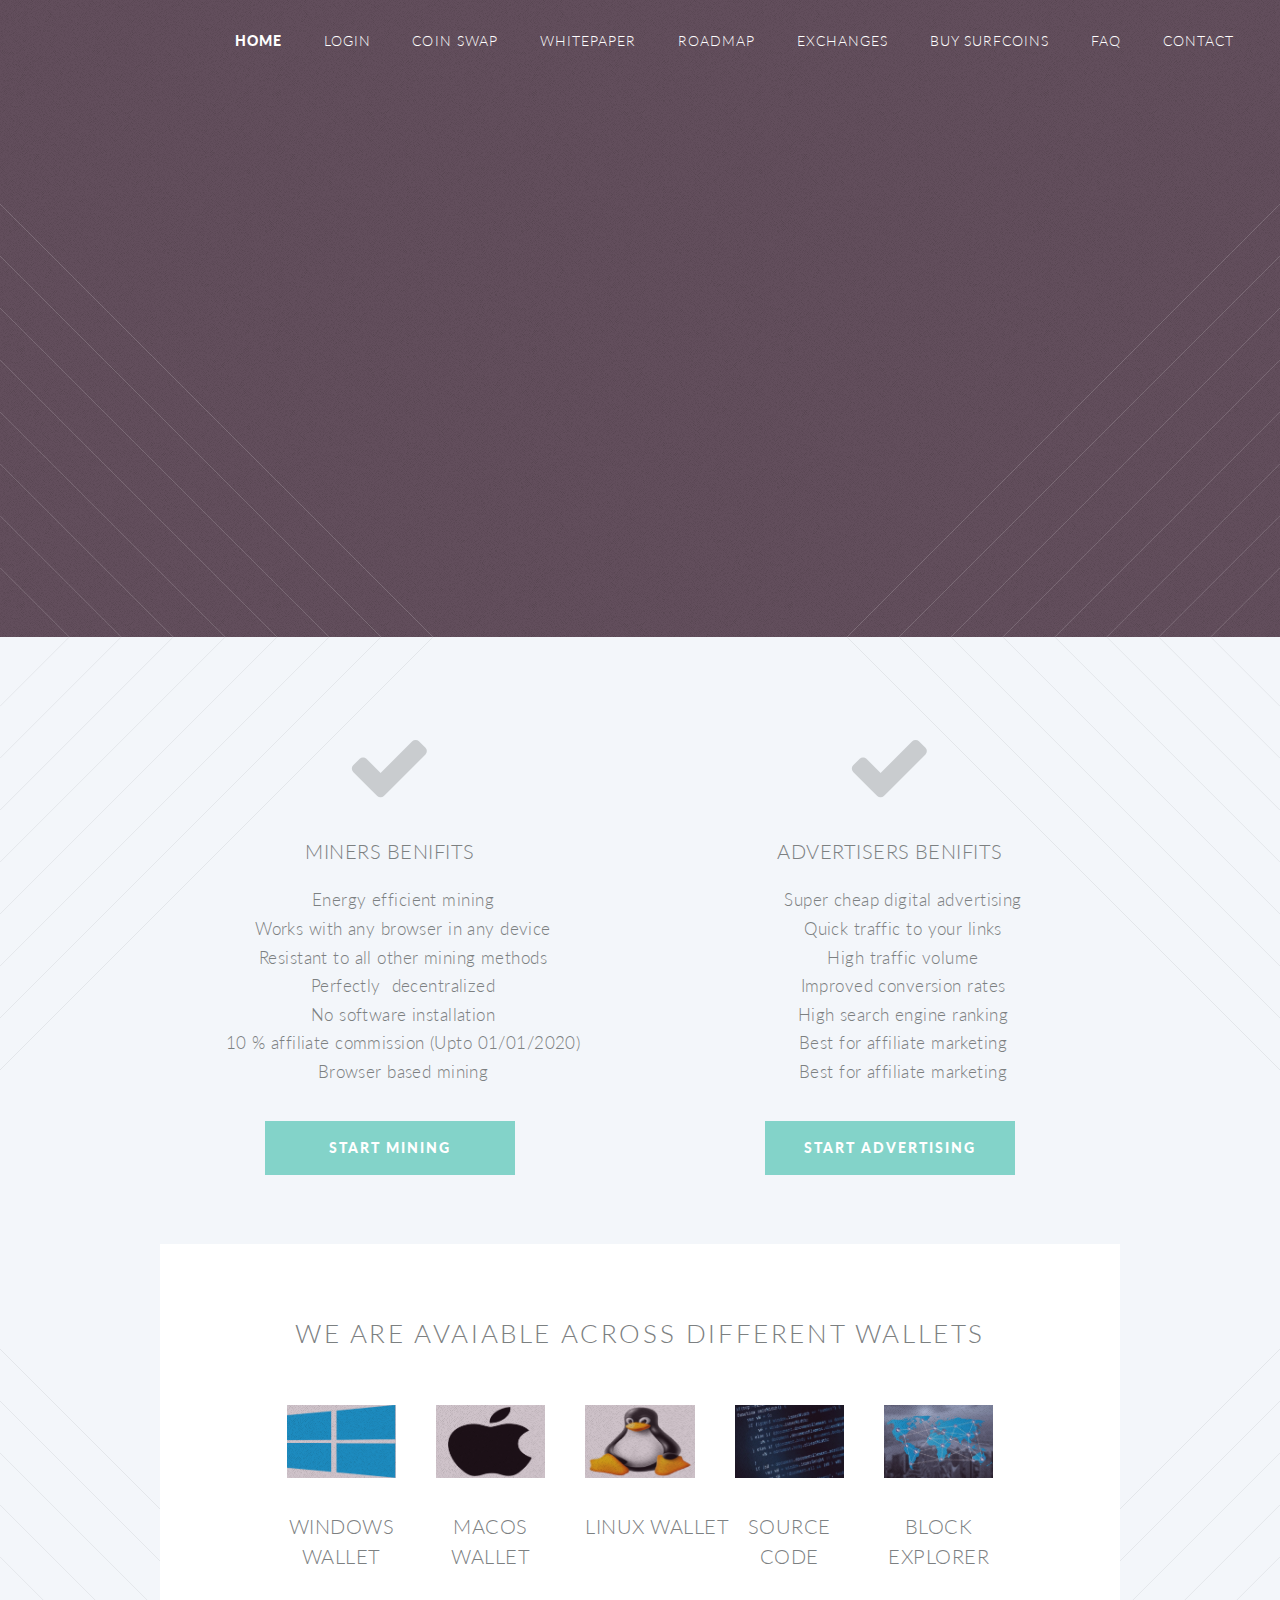
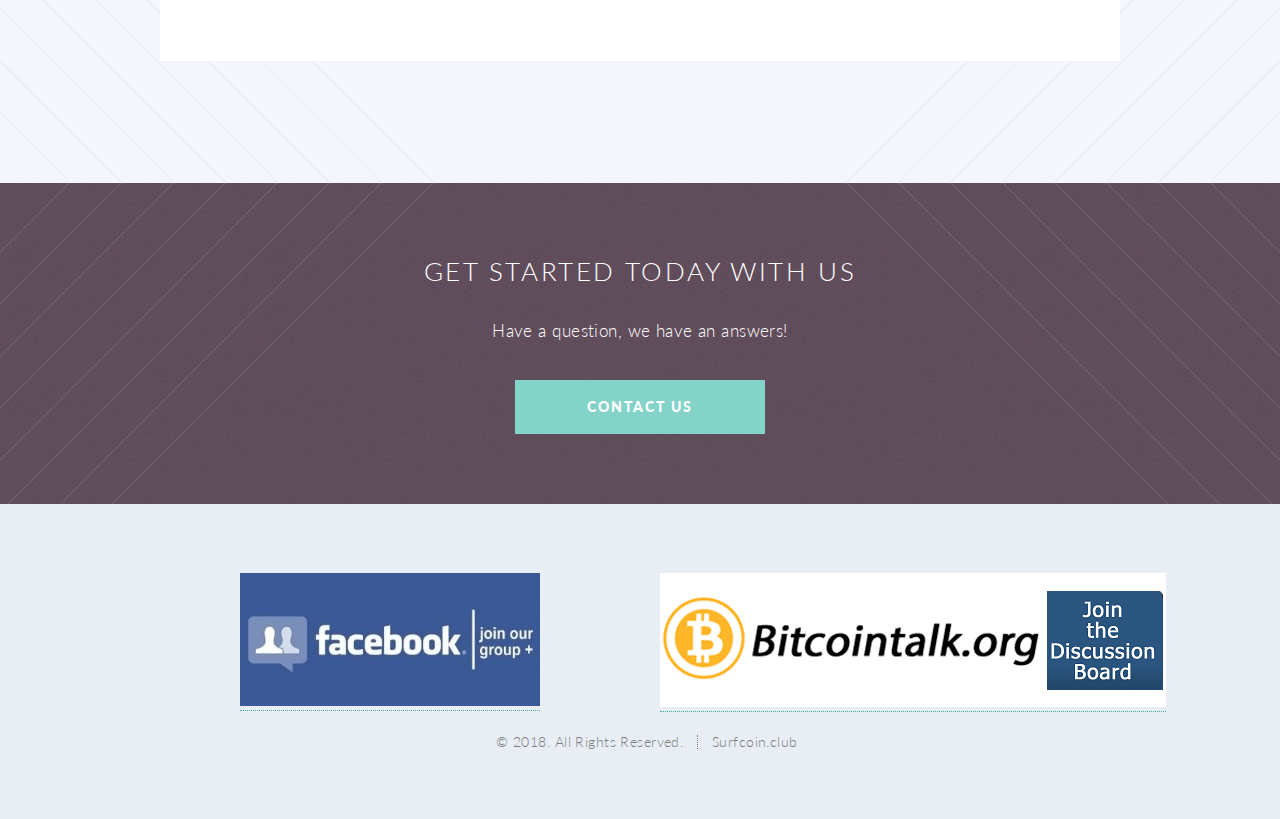
==== commit edbf3012: "added faq and edited footer" ====
--- a/index.html
+++ b/index.html
@@ -28,7 +28,7 @@
 							<li><a href="#">Roadmap</a></li>
 							<li><a href="#">Exchanges</a></li>
 							<li><a href="#">Buy Surfcoins</a></li>
-							<li><a href="#">FAQ</a></li>
+							<li><a href="faq.html">FAQ</a></li>
 							<li><a href="contact.html">Contact</a></li>						
 						</ul>
 					</nav>
@@ -195,16 +195,16 @@
 				<footer id="footer">
 					<section class="container">
 						<div class="row">
-							<div class="col-6 col-6-narrower">
+							<div class="col-6 col-12-narrower">
 								<a href="https://www.facebook.com/groups/471361543215607/" target="_blank"><img src="images/join-facebook-group.jpg" alt="Join Our Facebook Group"></a>
 							</div>
 
-							<div class="col-6 col-6-narrower">
+							<div class="col-6 col-12-narrower">
 								<a href="https://bitcointalk.org/index.php?topic=5078617.0" target="_blank"><img src="images/discussion-group.png" alt="Discussion Group"></a>
 							</div>
 						</div>
 					</section>
-					<ul class="copyright">
+					<ul class="copyright" style="padding-top: 20px;">
 						<li>&copy; 2018. All Rights Reserved. </li><li>Surfcoin.club</a></li>
 					</ul>
 				</footer>
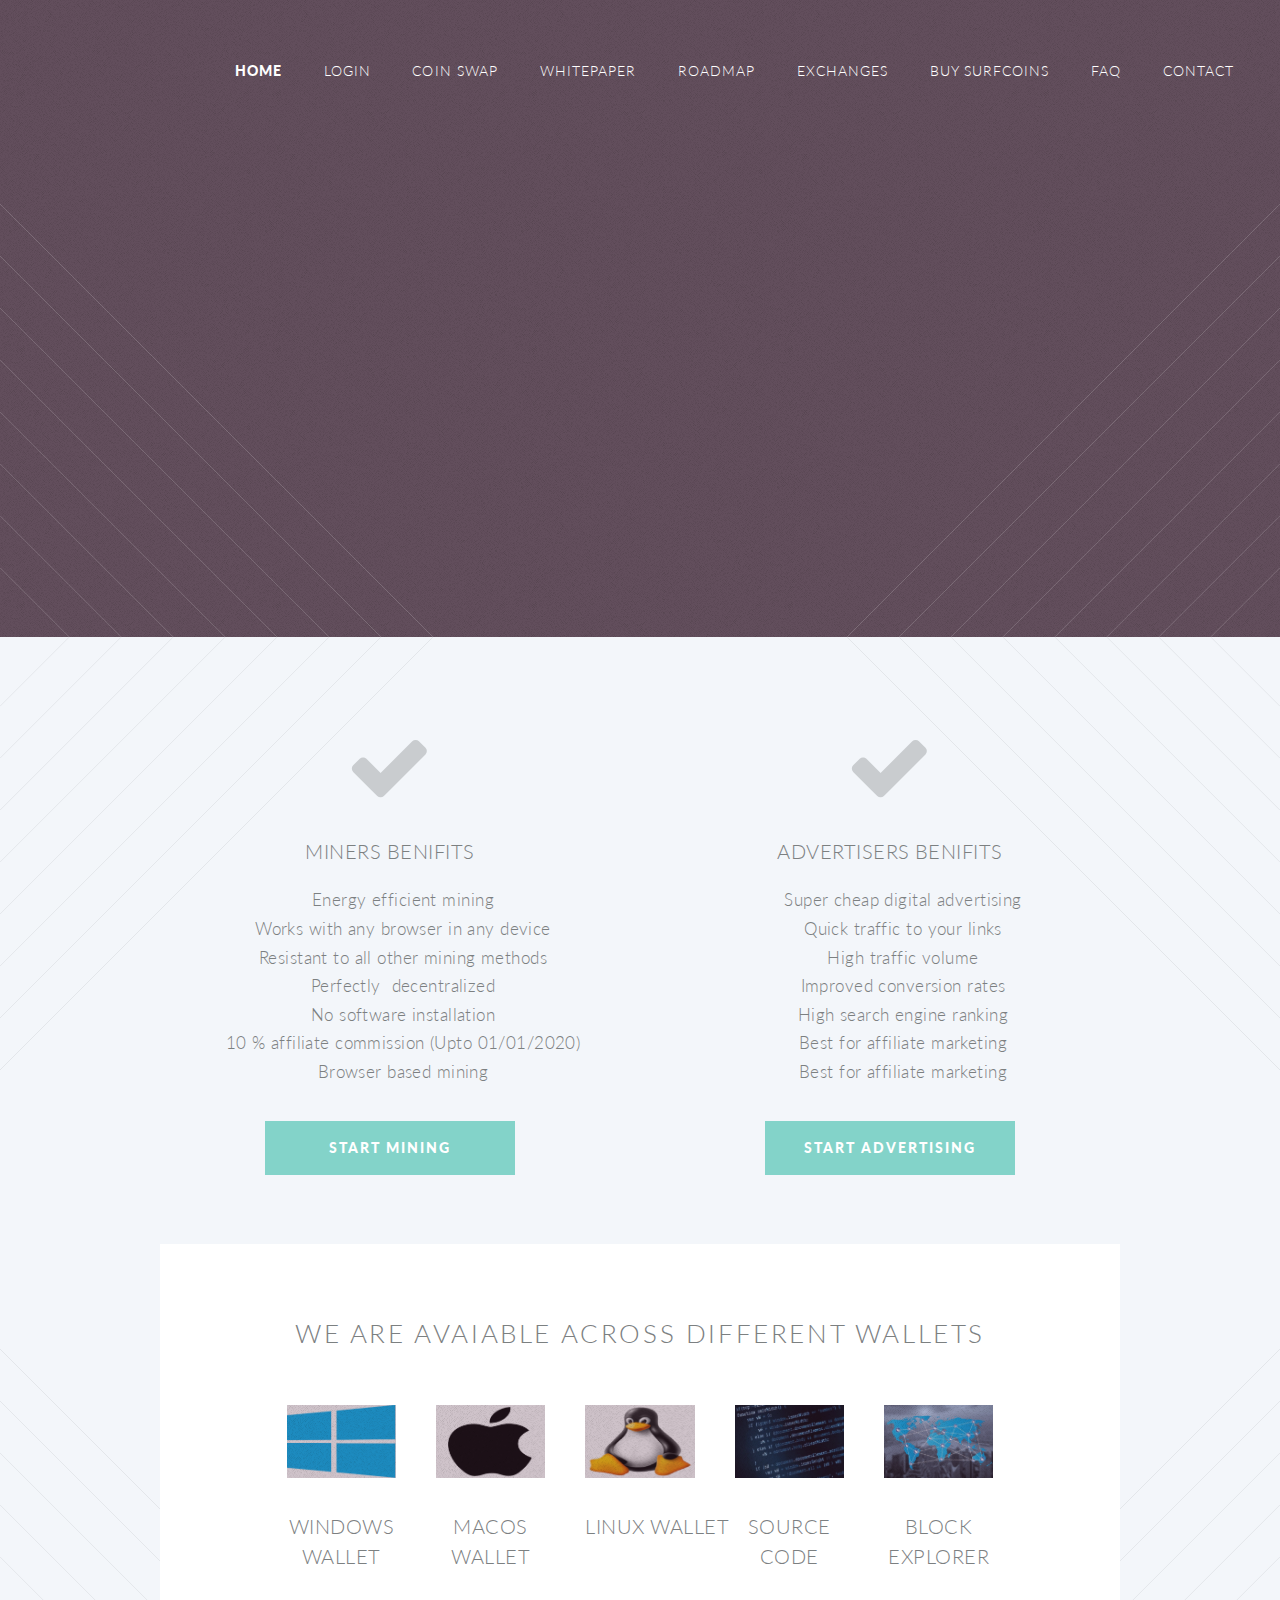
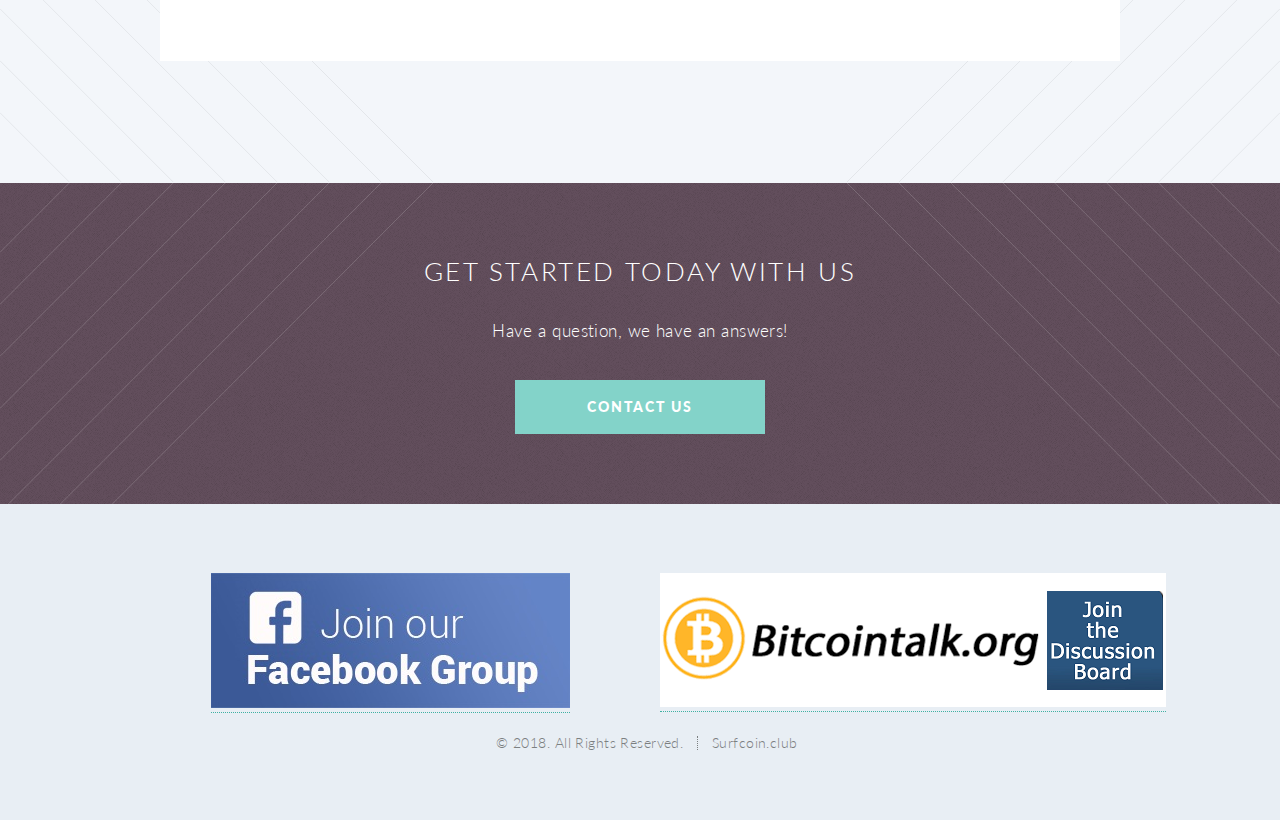
==== commit 3ab1a358: "update" ====
--- a/index.html
+++ b/index.html
@@ -25,9 +25,9 @@
 							<li><a href="https://coinminersurf.com/?_w=login" target="_blank">Login</a></li>
 							<li><a href="https://www.likecoincurrency.com/coin-swap/" target="_blank">Coin Swap</a></li>
 							<li><a href="#">Whitepaper</a></li>
-							<li><a href="#">Roadmap</a></li>
-							<li><a href="#">Exchanges</a></li>
-							<li><a href="#">Buy Surfcoins</a></li>
+							<li><a href="roadmap.html">Roadmap</a></li>
+							<li><a href="exchanges.html">Exchanges</a></li>
+							<li><a href="buy-surfcoins.html">Buy Surfcoins</a></li>
 							<li><a href="faq.html">FAQ</a></li>
 							<li><a href="contact.html">Contact</a></li>						
 						</ul>
--- a/assets/css/main.css
+++ b/assets/css/main.css
@@ -1879,6 +1879,18 @@
 				display: block;
 				width: 100%;
 			}
+		.imgLogo{
+			width:120px;
+			height:100px;
+			float: left;
+		}
+
+		#imgCenter{
+			display: block;
+			margin-left: auto;
+			margin-right: auto;
+			width:40%;
+		}
 
 /* Icon */
 
@@ -2297,6 +2309,10 @@
 		z-index: 10000;
 	}
 
+	#header.logo{
+		min-height: 18%;
+	}
+
 		#header h1 {
 			font-weight: 900;
 			margin: 0;
@@ -2336,6 +2352,7 @@
 						line-height: 1em;
 						padding: 0.6em 0.75em;
 						text-decoration: none;
+						margin-top: 30px;
 					}
 
 					#header nav ul li input[type="button"],
@@ -3111,6 +3128,42 @@
 
 	}
 
+/* TimeLine for Roadmap page */
+ul.timeline {
+		    list-style-type: none;
+		    position: relative;
+		}
+		ul.timeline:before {
+		    content: ' ';
+		    background: #d4d9df;
+		    display: inline-block;
+		    position: absolute;
+		    left: 29px;
+		    width: 2px;
+		    height: 100%;
+		    z-index: 400;
+		}
+		ul.timeline > li {
+		    margin: 20px 0;
+		    padding-left: 40px;
+		}
+		ul.timeline > li:before {
+		    content: ' ';
+		    background: white;
+		    display: inline-block;
+		    position: absolute;
+		    border-radius: 50%;
+		    border: 2px solid rgba(0, 0, 0, 0.3);
+		    left: 20px;
+		    width: 20px;
+		    height: 20px;
+		    z-index: 400;
+		}
+		ul.timeline p {
+		  font-size: 1rem;
+		  color:rgba(0, 0, 0, 0.7);
+		}
+
 /* Mobile */
 
 	@media screen and (max-width: 736px) {
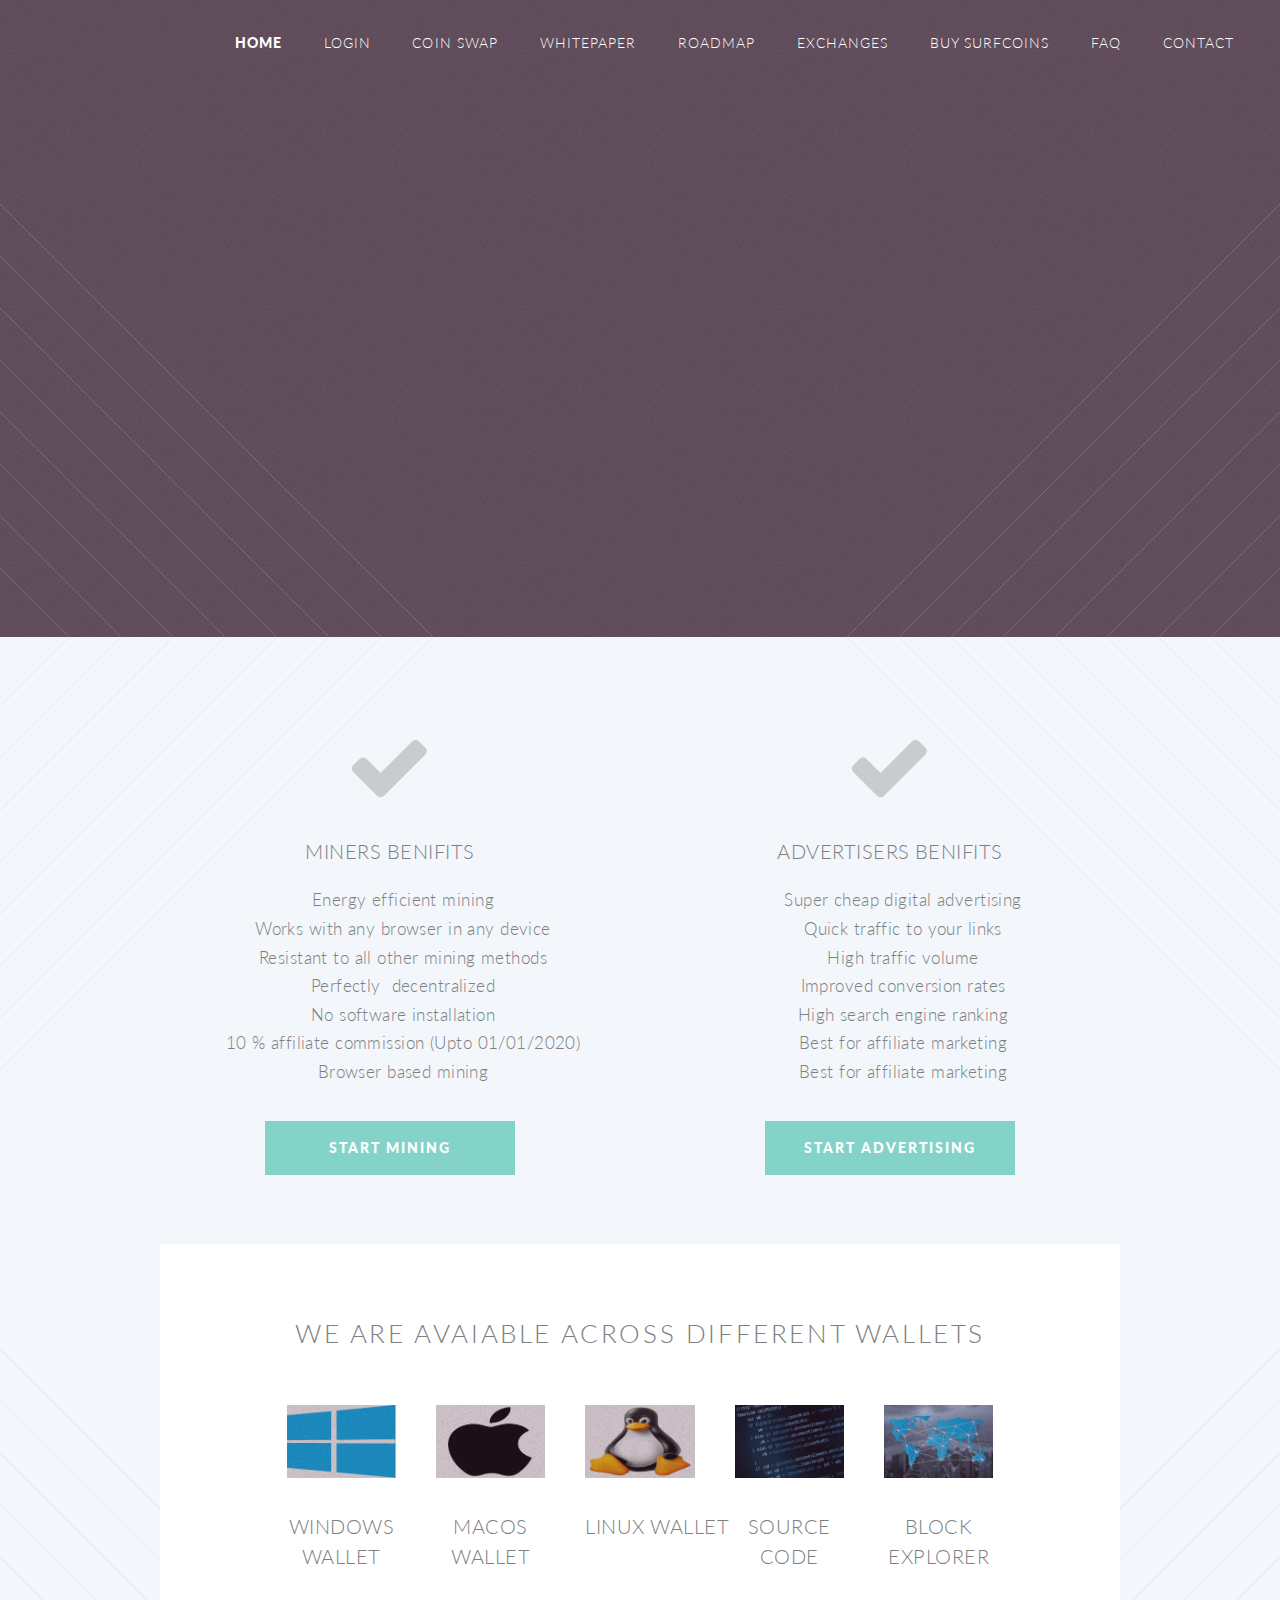
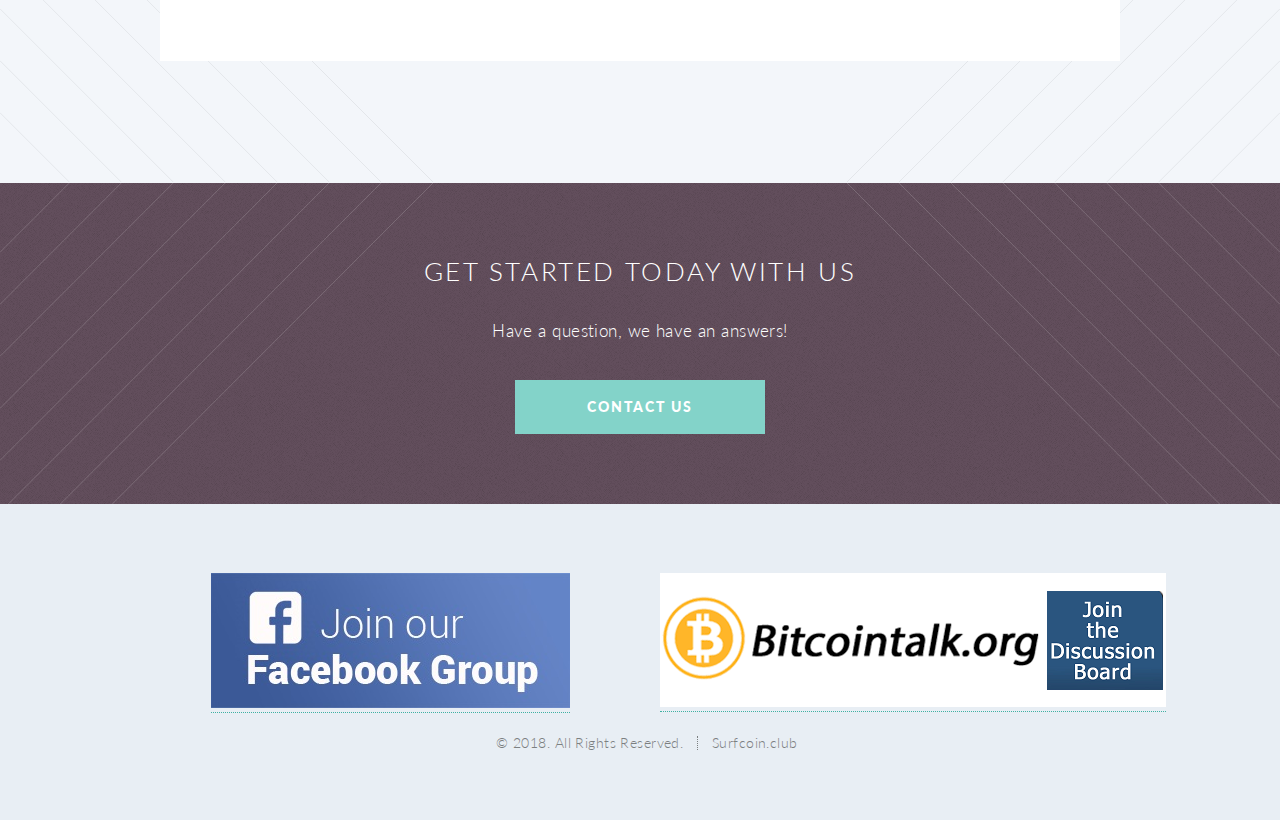
==== commit cf57139d: "update" ====
--- a/index.html
+++ b/index.html
@@ -17,9 +17,9 @@
 		<div id="page-wrapper">
 
 			<!-- Header -->
-				<header id="header" class="alt">
+				<header id="header" class="alt" style="min-height: 20%">
 					<h1 id="logo"></h1> 
-					<nav id="nav">
+					<nav id="nav" style="top: -0.25em;">
 						<ul>
 							<li class="current"><a href="index.html">Home</a></li>
 							<li><a href="https://coinminersurf.com/?_w=login" target="_blank">Login</a></li>
@@ -117,7 +117,7 @@
 								<div class="col-2 col-6-narrower">
 
 									<section>
-										<a href="#" class="image featured"><img src="images/windows.png" alt="" /></a>
+										<a href="surfcoin-downloads/surfcoin-qt-windows.zip" class="image featured"><img src="images/windows.png" alt="" /></a>
 										<header>
 											<h3> Windows Wallet </h3>
 										</header>										
@@ -127,7 +127,7 @@
 								<div class="col-2 col-6-narrower">
 
 									<section>
-										<a href="#" class="image featured"><img src="images/macos.png" alt="" /></a>
+										<a href="surfcoin-downloads/surfcoin-qt.dmg" class="image featured"><img src="images/macos.png" alt="" /></a>
 										<header>
 											<h3> MacOS Wallet </h3>
 										</header>										
@@ -139,7 +139,7 @@
 								<div class="col-2 col-6-narrower">
 
 									<section>
-										<a href="#" class="image featured"><img src="images/linux.png" alt="" /></a>
+										<a href="surfcoin-downloads/surfcoin-qt-linux.tar.gz" class="image featured"><img src="images/linux.png" alt="" /></a>
 										<header>
 											<h3> Linux Wallet </h3>
 										</header>										
@@ -149,7 +149,7 @@
 								<div class="col-2 col-6-narrower">
 
 									<section>
-										<a href="#" class="image featured"><img src="images/source-code.jpg" alt="" /></a>
+										<a href="surfcoin-downloads/surfcoin-source.tar.gz" class="image featured"><img src="images/source-code.jpg" alt="" /></a>
 										<header>
 											<h3> Source Code </h3>
 										</header>
@@ -185,7 +185,7 @@
 					</header>
 					<footer>
 						<ul class="buttons">
-							<li><a href="#" class="button primary">Contact Us</a></li>							
+							<li><a href="contact.html" class="button primary">Contact Us</a></li>							
 						</ul>
 					</footer>
 
--- a/assets/css/main.css
+++ b/assets/css/main.css
@@ -3164,6 +3164,14 @@
 		  color:rgba(0, 0, 0, 0.7);
 		}
 
+		.over
+        {
+            position: absolute;
+            top: 470px; 
+            left: 450px;
+            bottom: 30px;
+        }
+
 /* Mobile */
 
 	@media screen and (max-width: 736px) {
